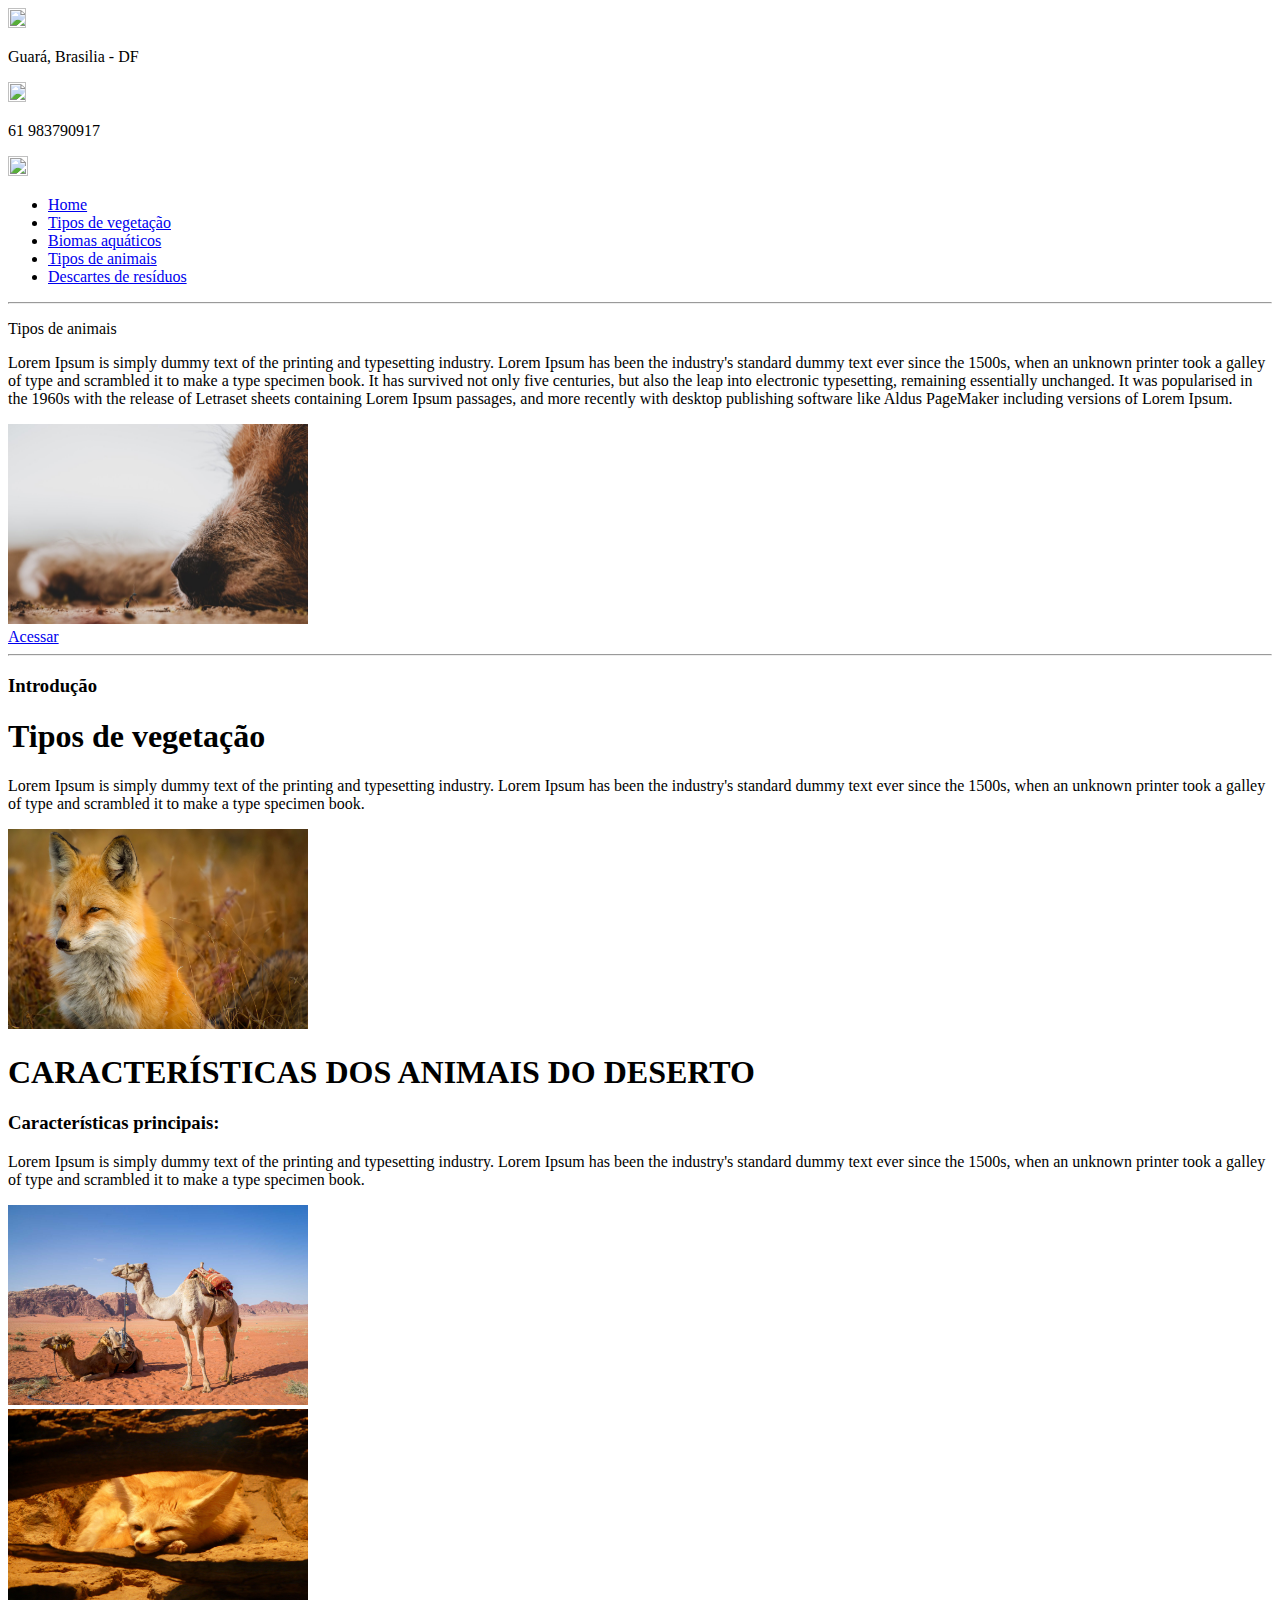
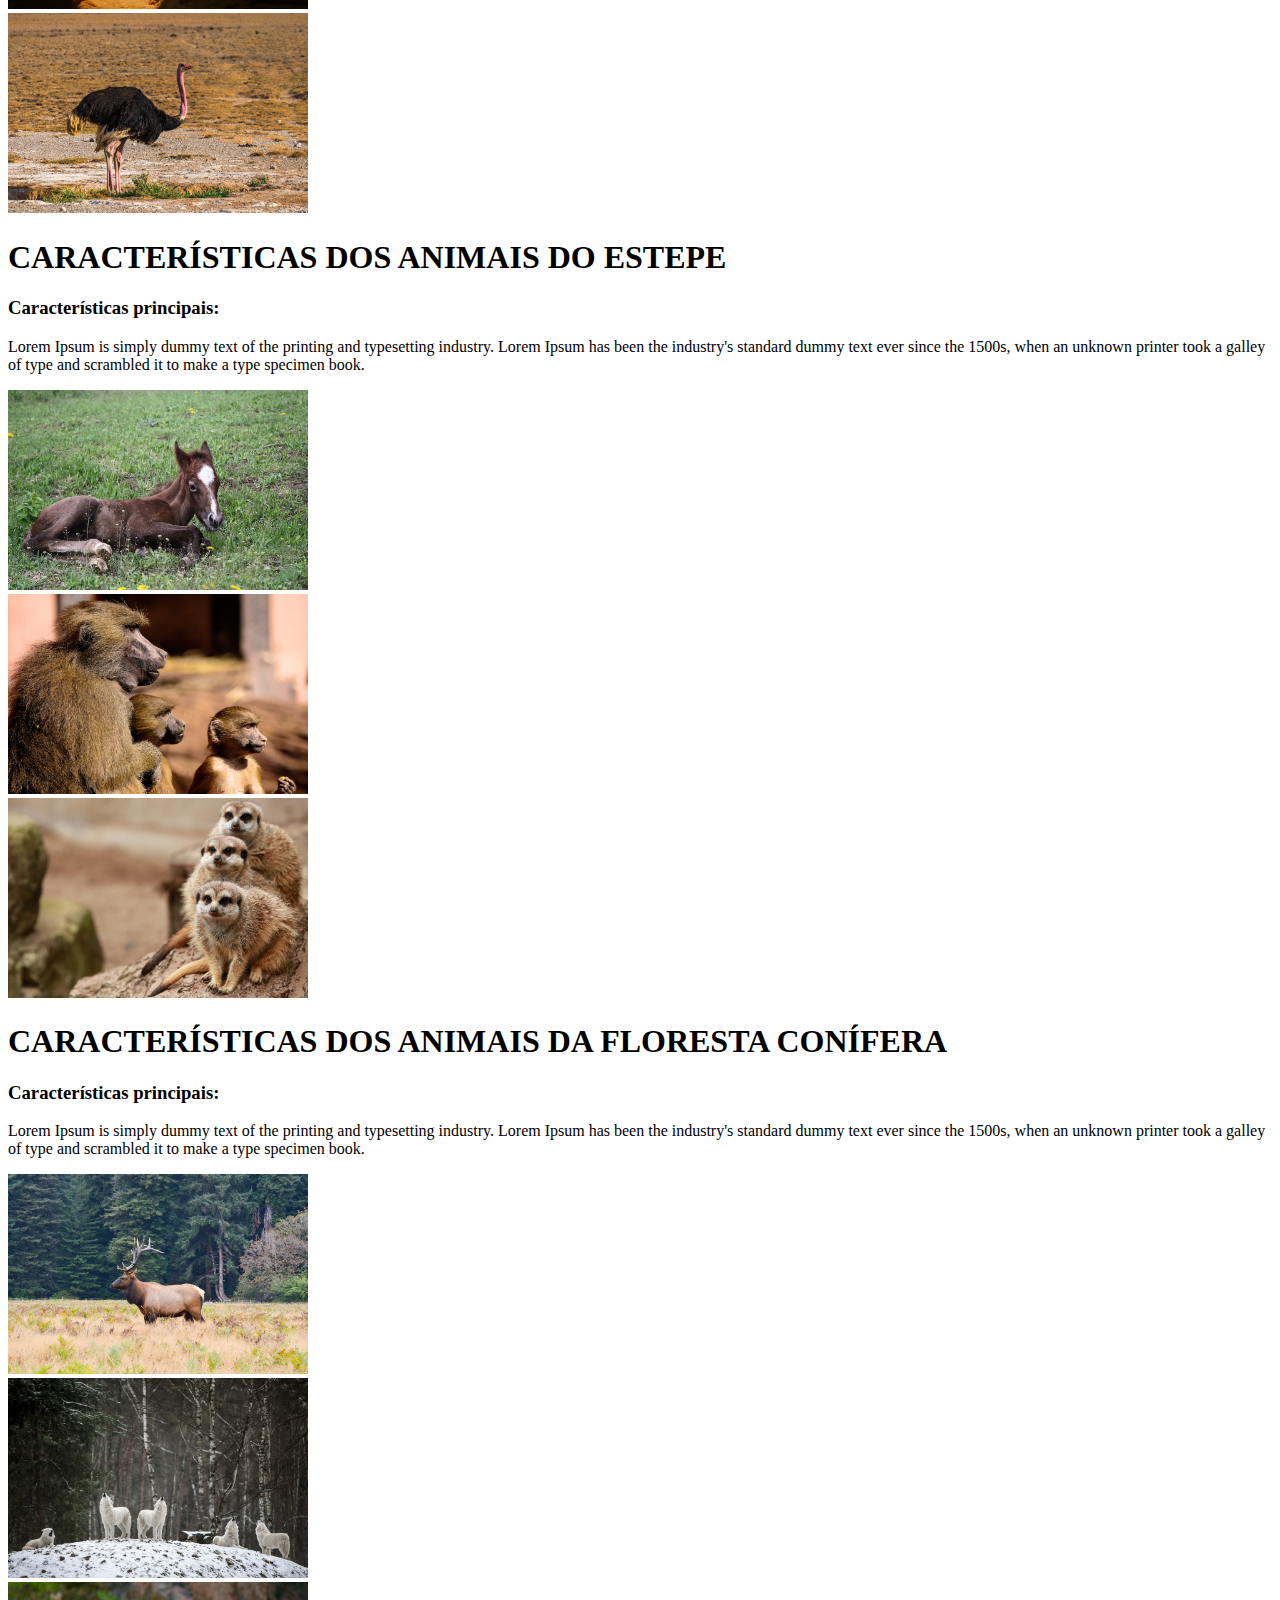
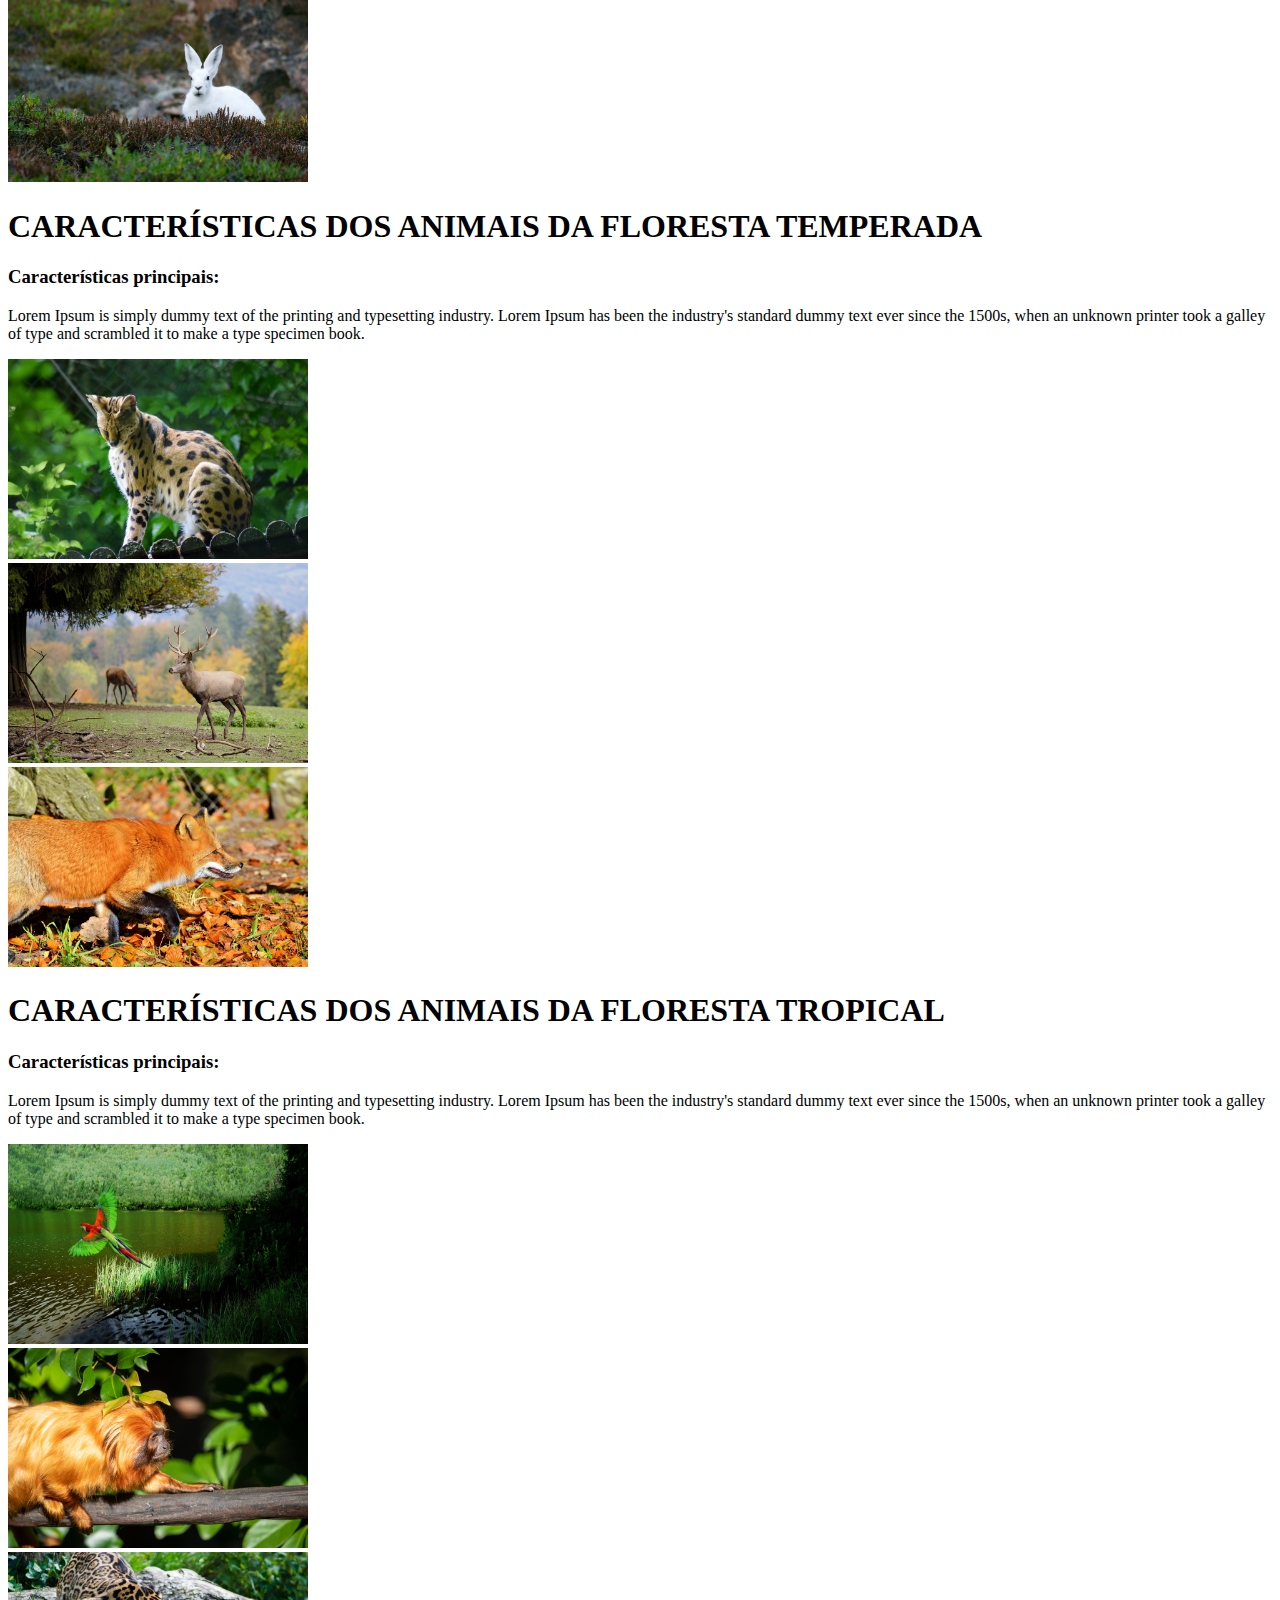
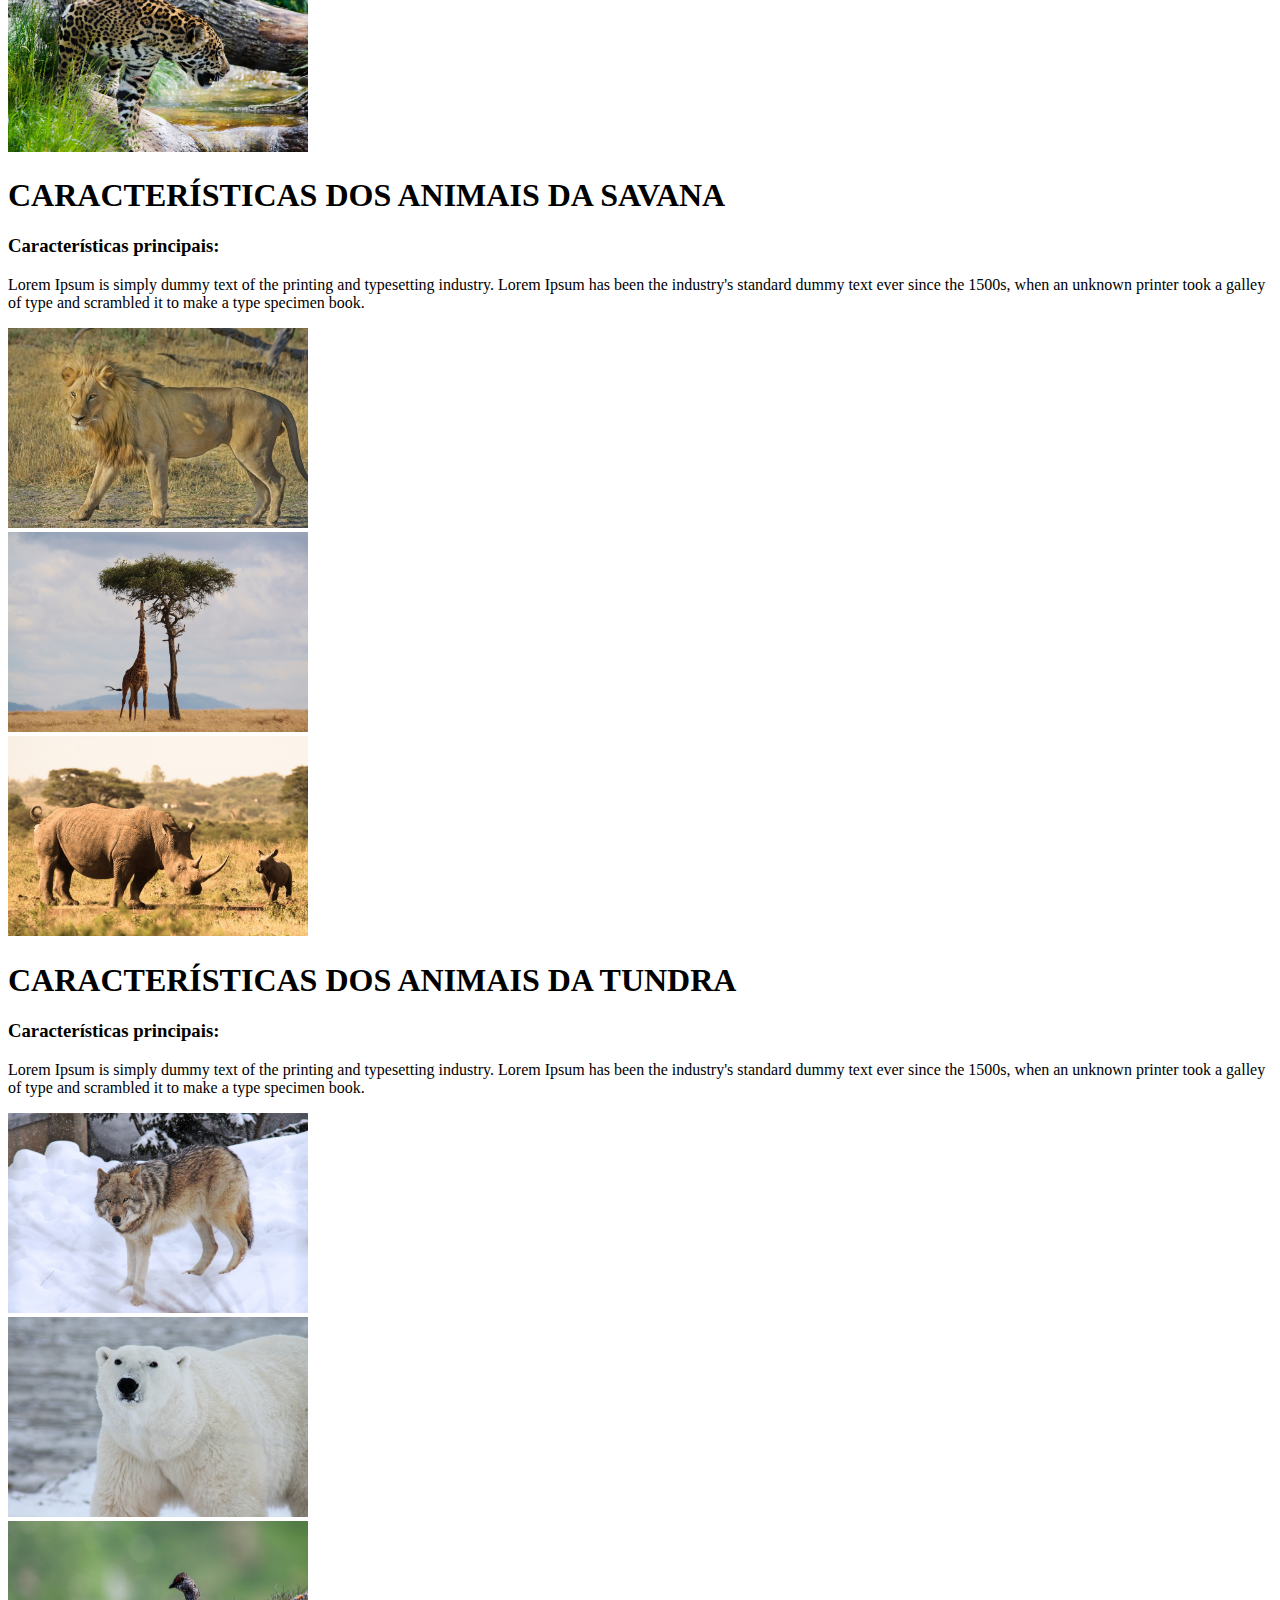
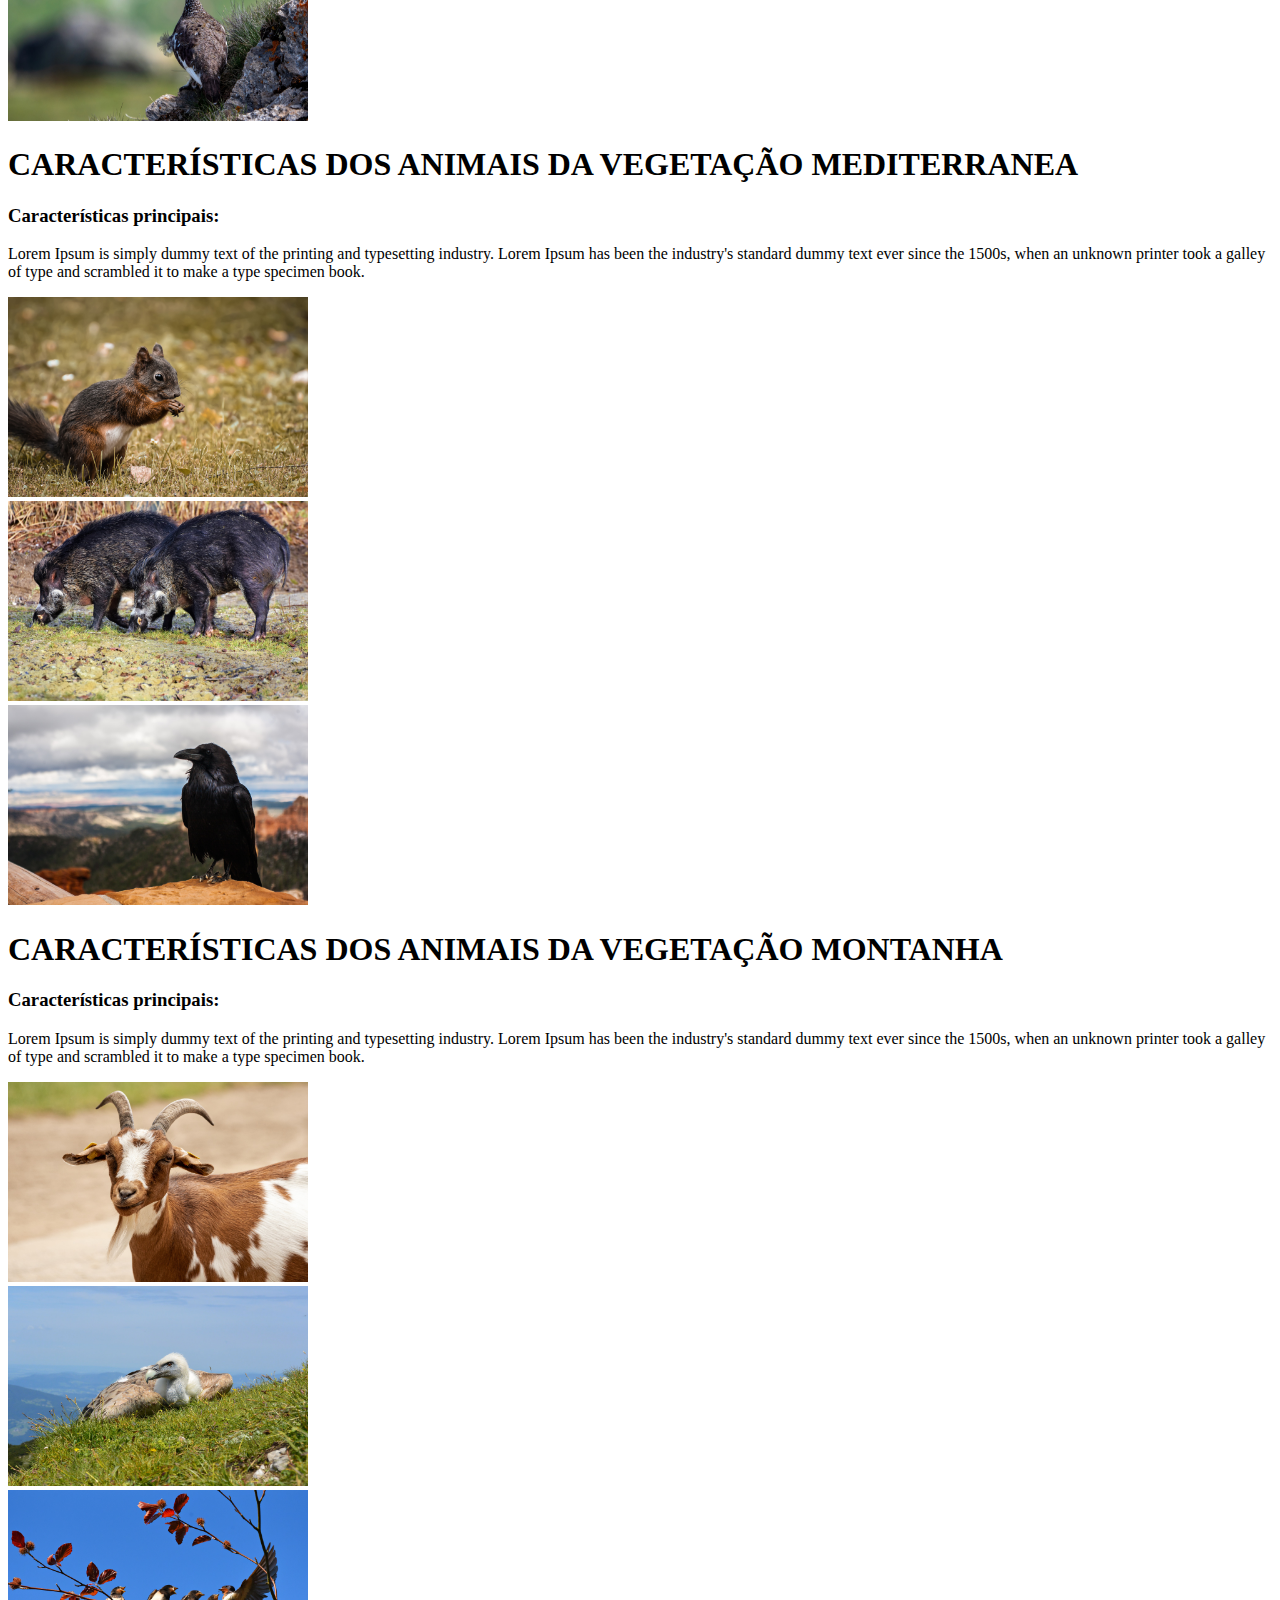
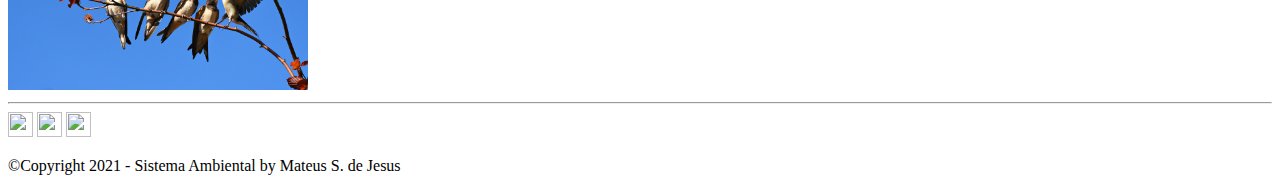
==== animais.html @ 208b9d00 "Primeiro commit" ====
<!DOCTYPE html>
<html lang = "pt-br">
<head>
	<title>Sistema Ambiental</title>
	<meta charset="utf-8">
	<meta name="description" content="Sistema ambiental - Site informativo">
	<meta name="keywords" content="Texto, meio ambiente, animais, biomas">
	<meta name="Robots" content="Index, follow">
	<meta charset="utf-8">
    <meta name="viewport" content="width=device-width, initial-scale=1">

    <link rel="stylesheet" type="text/css" href="animais.css">
    
    <link href="https://cdn.jsdelivr.net/npm/bootstrap@5.0.0-beta3/dist/css/bootstrap.min.css" rel="stylesheet" integrity="sha384-eOJMYsd53ii+scO/bJGFsiCZc+5NDVN2yr8+0RDqr0Ql0h+rP48ckxlpbzKgwra6" crossorigin="anonymous">
	
</head>
<body>
	<header>
		
		<!--- Cabeçalho --->
		<section>
			<div>
				<img src="icons/map-marker-alt-solid.svg" width="18" height="20"></img>
				<p>Guará, Brasilia - DF</p>
			</div>
			<div>
				<img src="icons/whatsapp-brands.svg" width="18" height="20"></img>
				<p>61 983790917	
			</div>
			<div>
				<img src="icons/bars-solid.svg" width="20" height="20"></img>
				<nav>
					<ul>
						<li><a href="index.html">Home</a></li>
						<li><a href="vegetacao.html">Tipos de vegetação</a></li>
						<li><a href="biomas.html">Biomas aquáticos</a></li>
						<li><a href="animais.html">Tipos de animais</a></li>
						<li><a href="residuos.html">Descartes de resíduos</a></li>
					</ul>
				</nav>
			</div>
		</section>
		<hr>
		
		<!--- Hero ---> 
		<section>
			<p>Tipos de animais</p>
			<div>
				<p>Lorem Ipsum is simply dummy text of the printing and typesetting industry. Lorem Ipsum has been the industry's standard dummy text ever since the 1500s, when an unknown printer took a galley of type and scrambled it to make a type specimen book. It has survived not only five centuries, but also the leap into electronic typesetting, remaining essentially unchanged. It was popularised in the 1960s with the release of Letraset sheets containing Lorem Ipsum passages, and more recently with desktop publishing software like Aldus PageMaker including versions of Lorem Ipsum.</p>
			</div>
			<div>
				<img src="Imagens/animal/imagem1.jpg" alt="hero" width="300" height="200">
			</div>
			<div>
				<a href="animais.html">Acessar</a>
			</div>	
		</section>
	</header>
	<hr>
	<!--- Conteúdo Principal --->
	<main>
				<!--- Introdução --->
		<section>
			<div>
				<h3>Introdução</h3>
				<h1>Tipos de vegetação</h1>
				<p>Lorem Ipsum is simply dummy text of the printing and typesetting industry. Lorem Ipsum has been the industry's standard dummy text ever since the 1500s, when an unknown printer took a galley of type and scrambled it to make a type specimen book.</p>
			</div>
			<div>
				<img src="Imagens/animal/imagem2.jpg" alt="introdução" width="300" height="200">
			</div>
		</section>
		
		<!--- CARACTERÍSTICAS DOS ANIMAIS DO DESERTO --->
		<section>
			<h1>CARACTERÍSTICAS DOS ANIMAIS DO DESERTO</h1>
			<div>
				<h3>Características principais: </h3>
				<p>Lorem Ipsum is simply dummy text of the printing and typesetting industry. Lorem Ipsum has been the industry's standard dummy text ever since the 1500s, when an unknown printer took a galley of type and scrambled it to make a type specimen book.</p>
			</div>
			<div>
				<img src="Imagens/animal/deserto/imagem1.jpg" alt="imagem1" width="300" height="200">
			</div>
			<div>
				<img src="Imagens/animal/deserto/imagem2.jpg" alt="imagem2" width="300" height="200">
			</div>
			<div>
				<img src="Imagens/animal/deserto/imagem3.jpg" alt="imagem3" width="300" height="200">
			</div>
		</section>

		<!--- CARACTERÍSTICAS DOS ANIMAIS DO ESTEPE --->
		<section>
			<h1>CARACTERÍSTICAS DOS ANIMAIS DO ESTEPE</h1>
			<div>
				<h3>Características principais: </h3>
				<p>Lorem Ipsum is simply dummy text of the printing and typesetting industry. Lorem Ipsum has been the industry's standard dummy text ever since the 1500s, when an unknown printer took a galley of type and scrambled it to make a type specimen book.</p>
			</div>
			<div>
				<img src="Imagens/animal/estepe/imagem1.jpg" alt="imagem1" width="300" height="200">
			</div>
			<div>
				<img src="Imagens/animal/estepe/imagem2.jpg" alt="imagem2" width="300" height="200">
			</div>
			<div>
				<img src="Imagens/animal/estepe/imagem3.jpg" alt="imagem3" width="300" height="200">
			</div>
		</section>
		
		<!--- CARACTERÍSTICAS DOS ANIMAIS DA FLORESTA CONÍFERA --->
		<section>
			<h1>CARACTERÍSTICAS DOS ANIMAIS DA FLORESTA CONÍFERA</h1>
			<div>
				<h3>Características principais: </h3>
				<p>Lorem Ipsum is simply dummy text of the printing and typesetting industry. Lorem Ipsum has been the industry's standard dummy text ever since the 1500s, when an unknown printer took a galley of type and scrambled it to make a type specimen book.</p>
			</div>
			<div>
				<img src="Imagens/animal/conifera/imagem1.jpg" alt="imagem1" width="300" height="200">
			</div>
			<div>
				<img src="Imagens/animal/conifera/imagem2.jpg" alt="imagem2" width="300" height="200">
			</div>
			<div>
				<img src="Imagens/animal/conifera/imagem3.jpg" alt="imagem3" width="300" height="200">
			</div>
		</section>
		
		<!--- CARACTERÍSTICAS DOS ANIMAIS DA FLORESTA TEMPERADA --->
		<section>
			<h1>CARACTERÍSTICAS DOS ANIMAIS DA FLORESTA TEMPERADA</h1>
			<div>
				<h3>Características principais: </h3>
				<p>Lorem Ipsum is simply dummy text of the printing and typesetting industry. Lorem Ipsum has been the industry's standard dummy text ever since the 1500s, when an unknown printer took a galley of type and scrambled it to make a type specimen book.</p>
			</div>
			<div>
				<img src="Imagens/animal/temperada/imagem1.jpg" alt="imagem1" width="300" height="200">
			</div>
			<div>
				<img src="Imagens/animal/temperada/imagem2.jpg" alt="imagem2" width="300" height="200">
			</div>
			<div>
				<img src="Imagens/animal/temperada/imagem3.jpg" alt="imagem3" width="300" height="200">
			</div>
		</section>
		
		<!--- CARACTERÍSTICAS DOS ANIMAIS DA FLORESTA TROPICAL --->
		<section>
			<h1>CARACTERÍSTICAS DOS ANIMAIS DA FLORESTA TROPICAL</h1>
			<div>
				<h3>Características principais: </h3>
				<p>Lorem Ipsum is simply dummy text of the printing and typesetting industry. Lorem Ipsum has been the industry's standard dummy text ever since the 1500s, when an unknown printer took a galley of type and scrambled it to make a type specimen book.</p>
			</div>
			<div>
				<img src="Imagens/animal/tropical/imagem1.jpg" alt="imagem1" width="300" height="200">
			</div>
			<div>
				<img src="Imagens/animal/tropical/imagem2.jpg" alt="imagem2" width="300" height="200">
			</div>
			<div>
				<img src="Imagens/animal/tropical/imagem3.jpg" alt="imagem3" width="300" height="200">
			</div>
		</section>
		
		<!--- CARACTERÍSTICAS DOS ANIMAIS DA SAVANA --->
		<section>
			<h1>CARACTERÍSTICAS DOS ANIMAIS DA SAVANA</h1>
			<div>
				<h3>Características principais: </h3>
				<p>Lorem Ipsum is simply dummy text of the printing and typesetting industry. Lorem Ipsum has been the industry's standard dummy text ever since the 1500s, when an unknown printer took a galley of type and scrambled it to make a type specimen book.</p>
			</div>
			<div>
				<img src="Imagens/animal/savana/imagem1.jpg" alt="imagem1" width="300" height="200">
			</div>
			<div>
				<img src="Imagens/animal/savana/imagem2.jpg" alt="imagem2" width="300" height="200">
			</div>
			<div>
				<img src="Imagens/animal/savana/imagem3.jpg" alt="imagem3" width="300" height="200">
			</div>
		</section>
		
		<!--- CARACTERÍSTICAS DOS ANIMAIS DA TUNDRA --->
		<section>
			<h1>CARACTERÍSTICAS DOS ANIMAIS DA TUNDRA</h1>
			<div>
				<h3>Características principais: </h3>
				<p>Lorem Ipsum is simply dummy text of the printing and typesetting industry. Lorem Ipsum has been the industry's standard dummy text ever since the 1500s, when an unknown printer took a galley of type and scrambled it to make a type specimen book.</p>
			</div>
			<div>
				<img src="Imagens/animal/tundra/imagem1.jpg" alt="imagem1" width="300" height="200">
			</div>
			<div>
				<img src="Imagens/animal/tundra/imagem2.jpg" alt="imagem2" width="300" height="200">
			</div>
			<div>
				<img src="Imagens/animal/tundra/imagem3.jpg" alt="imagem3" width="300" height="200">
			</div>
		</section>
		
		<!--- CARACTERÍSTICAS DOS ANIMAIS DA VEGETAÇÃO MEDITERRANEA --->
		<section>
			<h1>CARACTERÍSTICAS DOS ANIMAIS DA VEGETAÇÃO MEDITERRANEA</h1>
			<div>
				<h3>Características principais: </h3>
				<p>Lorem Ipsum is simply dummy text of the printing and typesetting industry. Lorem Ipsum has been the industry's standard dummy text ever since the 1500s, when an unknown printer took a galley of type and scrambled it to make a type specimen book.</p>
			</div>
			<div>
				<img src="Imagens/animal/mediterranea/imagem1.jpg" alt="imagem1" width="300" height="200">
			</div>
			<div>
				<img src="Imagens/animal/mediterranea/imagem2.jpg" alt="imagem2" width="300" height="200">
			</div>
			<div>
				<img src="Imagens/animal/mediterranea/imagem3.jpg" alt="imagem3" width="300" height="200">
			</div>
		</section>
		
		<!--- CARACTERÍSTICAS DOS ANIMAIS DA VEGETAÇÃO MONTANHA --->
		<section>
			<h1>CARACTERÍSTICAS DOS ANIMAIS DA VEGETAÇÃO MONTANHA</h1>
			<div>
				<h3>Características principais: </h3>
				<p>Lorem Ipsum is simply dummy text of the printing and typesetting industry. Lorem Ipsum has been the industry's standard dummy text ever since the 1500s, when an unknown printer took a galley of type and scrambled it to make a type specimen book.</p>
			</div>
			<div>
				<img src="Imagens/animal/montanha/imagem1.jpg" alt="imagem1" width="300" height="200">
			</div>
			<div>
				<img src="Imagens/animal/montanha/imagem2.jpg" alt="imagem2" width="300" height="200">
			</div>
			<div>
				<img src="Imagens/animal/montanha/imagem3.jpg" alt="imagem3" width="300" height="200">
			</div>
		</section>
	</main>
	<hr>
	<footer>
		<!--- Icones --->
		<section>
			<img src="icons/instagram-brands.svg" width="25" height="25"></img>
			<img src="icons/youtube-brands.svg" width="25" height="25"></img>
			<img src="icons/linkedin-brands.svg" width="25" height="25"></img>
		</section>
		<section>
			<p>©Copyright 2021 - Sistema Ambiental by Mateus S. de Jesus</p>	
		</section>	
	</footer>
	<script src="https://cdn.jsdelivr.net/npm/bootstrap@5.0.0-beta3/dist/js/bootstrap.bundle.min.js" integrity="sha384-JEW9xMcG8R+pH31jmWH6WWP0WintQrMb4s7ZOdauHnUtxwoG2vI5DkLtS3qm9Ekf" crossorigin="anonymous"></script>
</body>
</html>
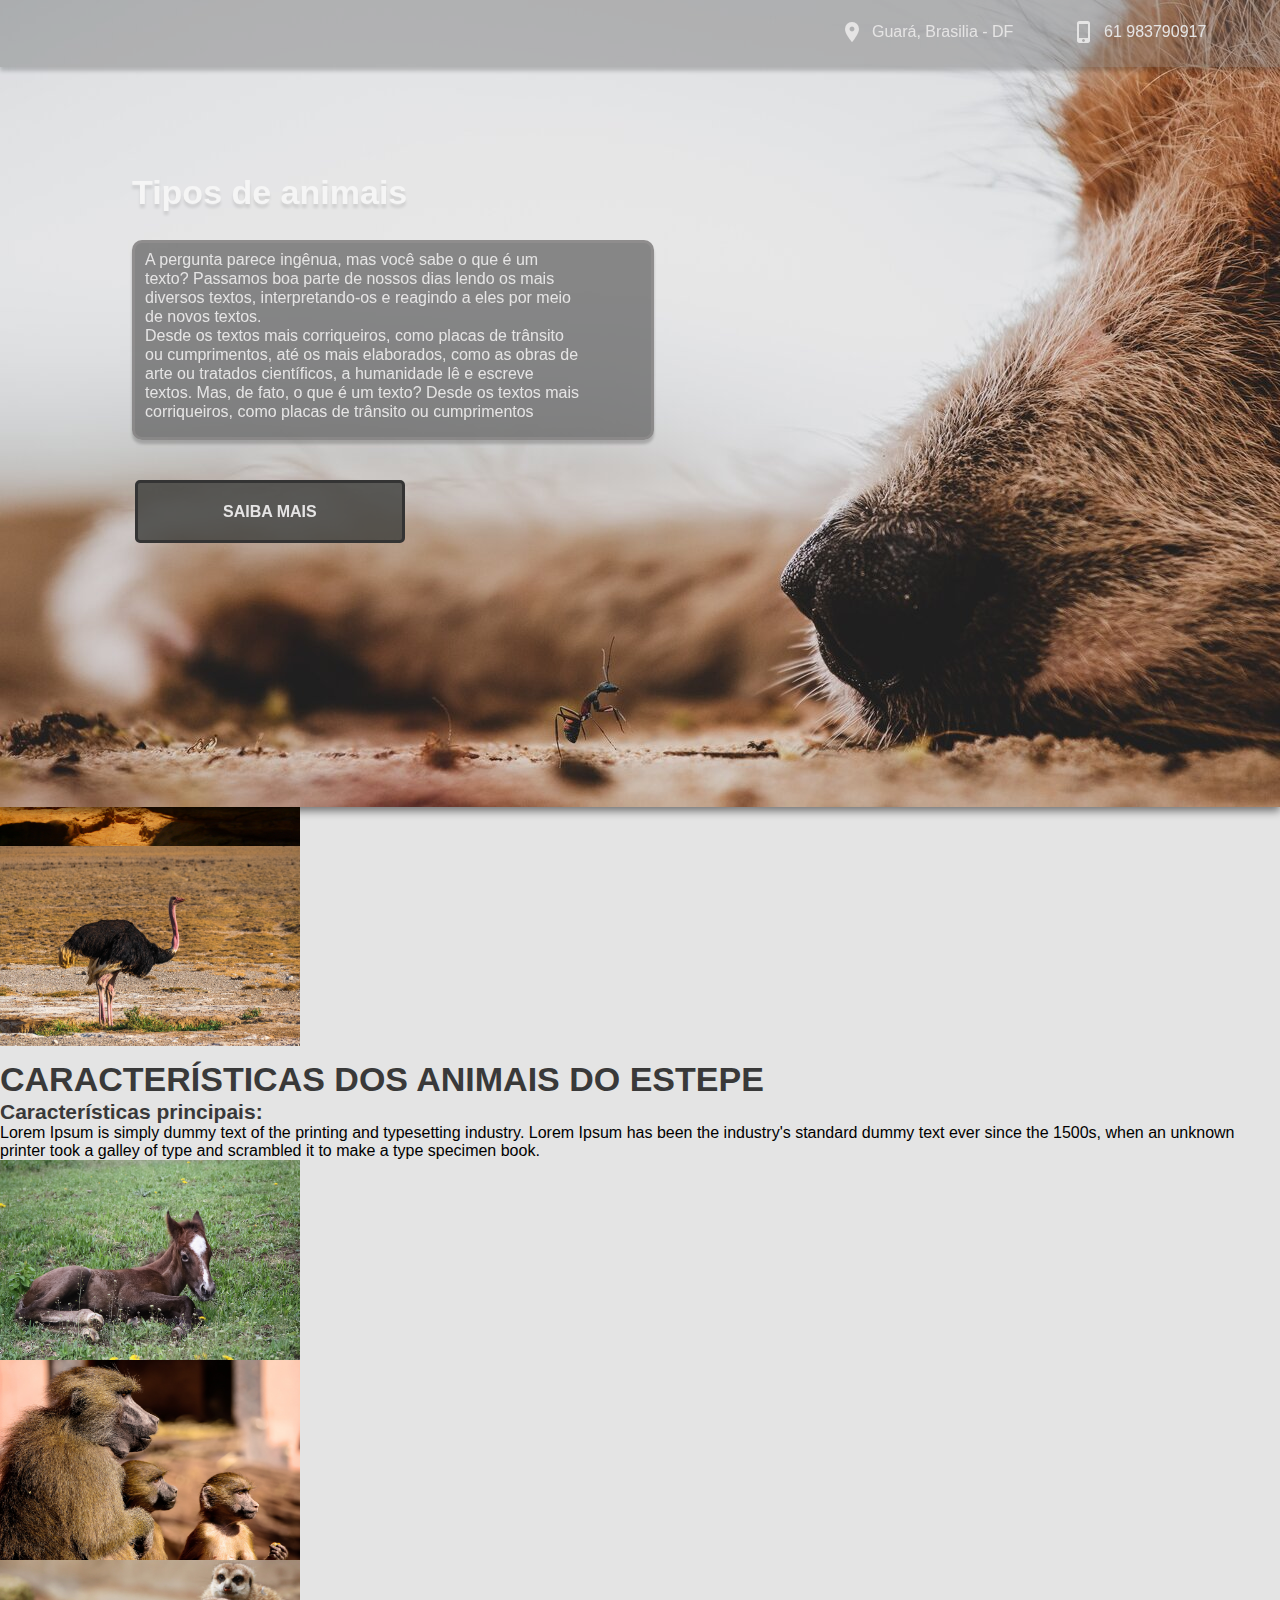
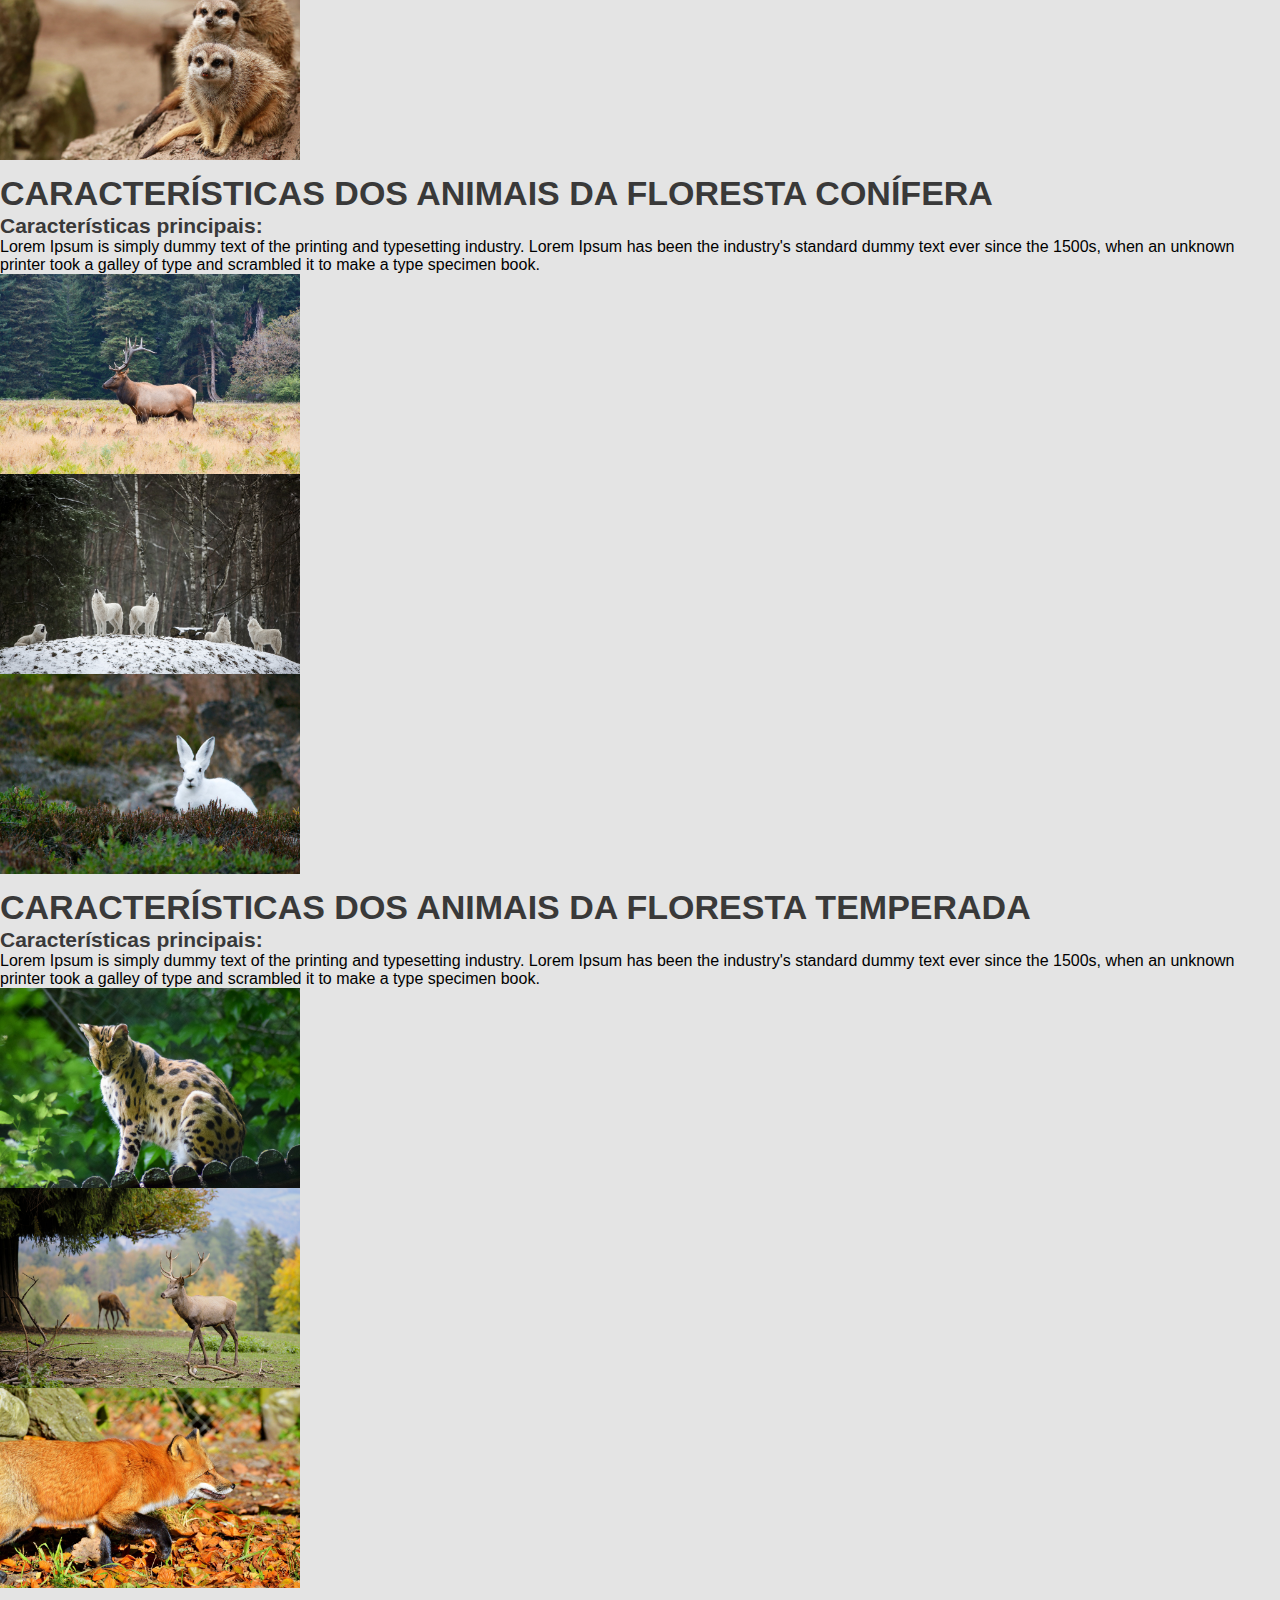
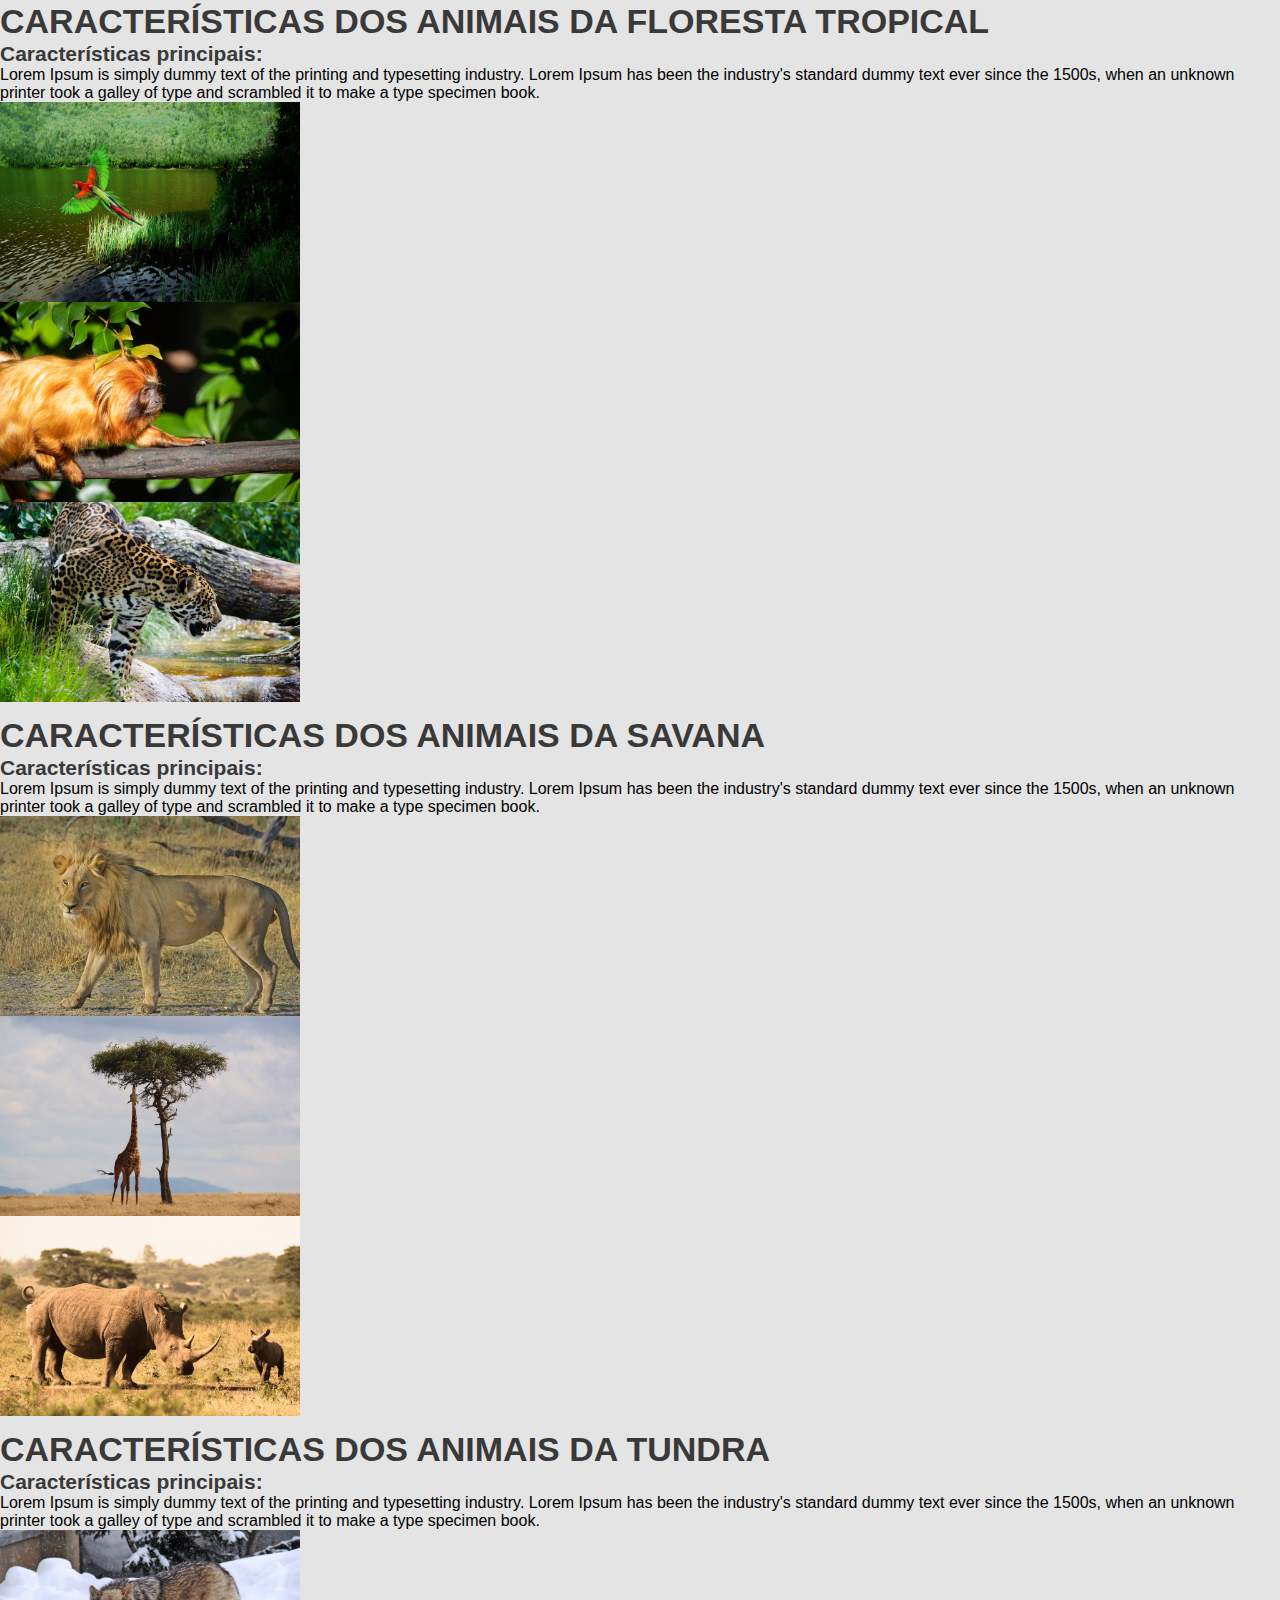
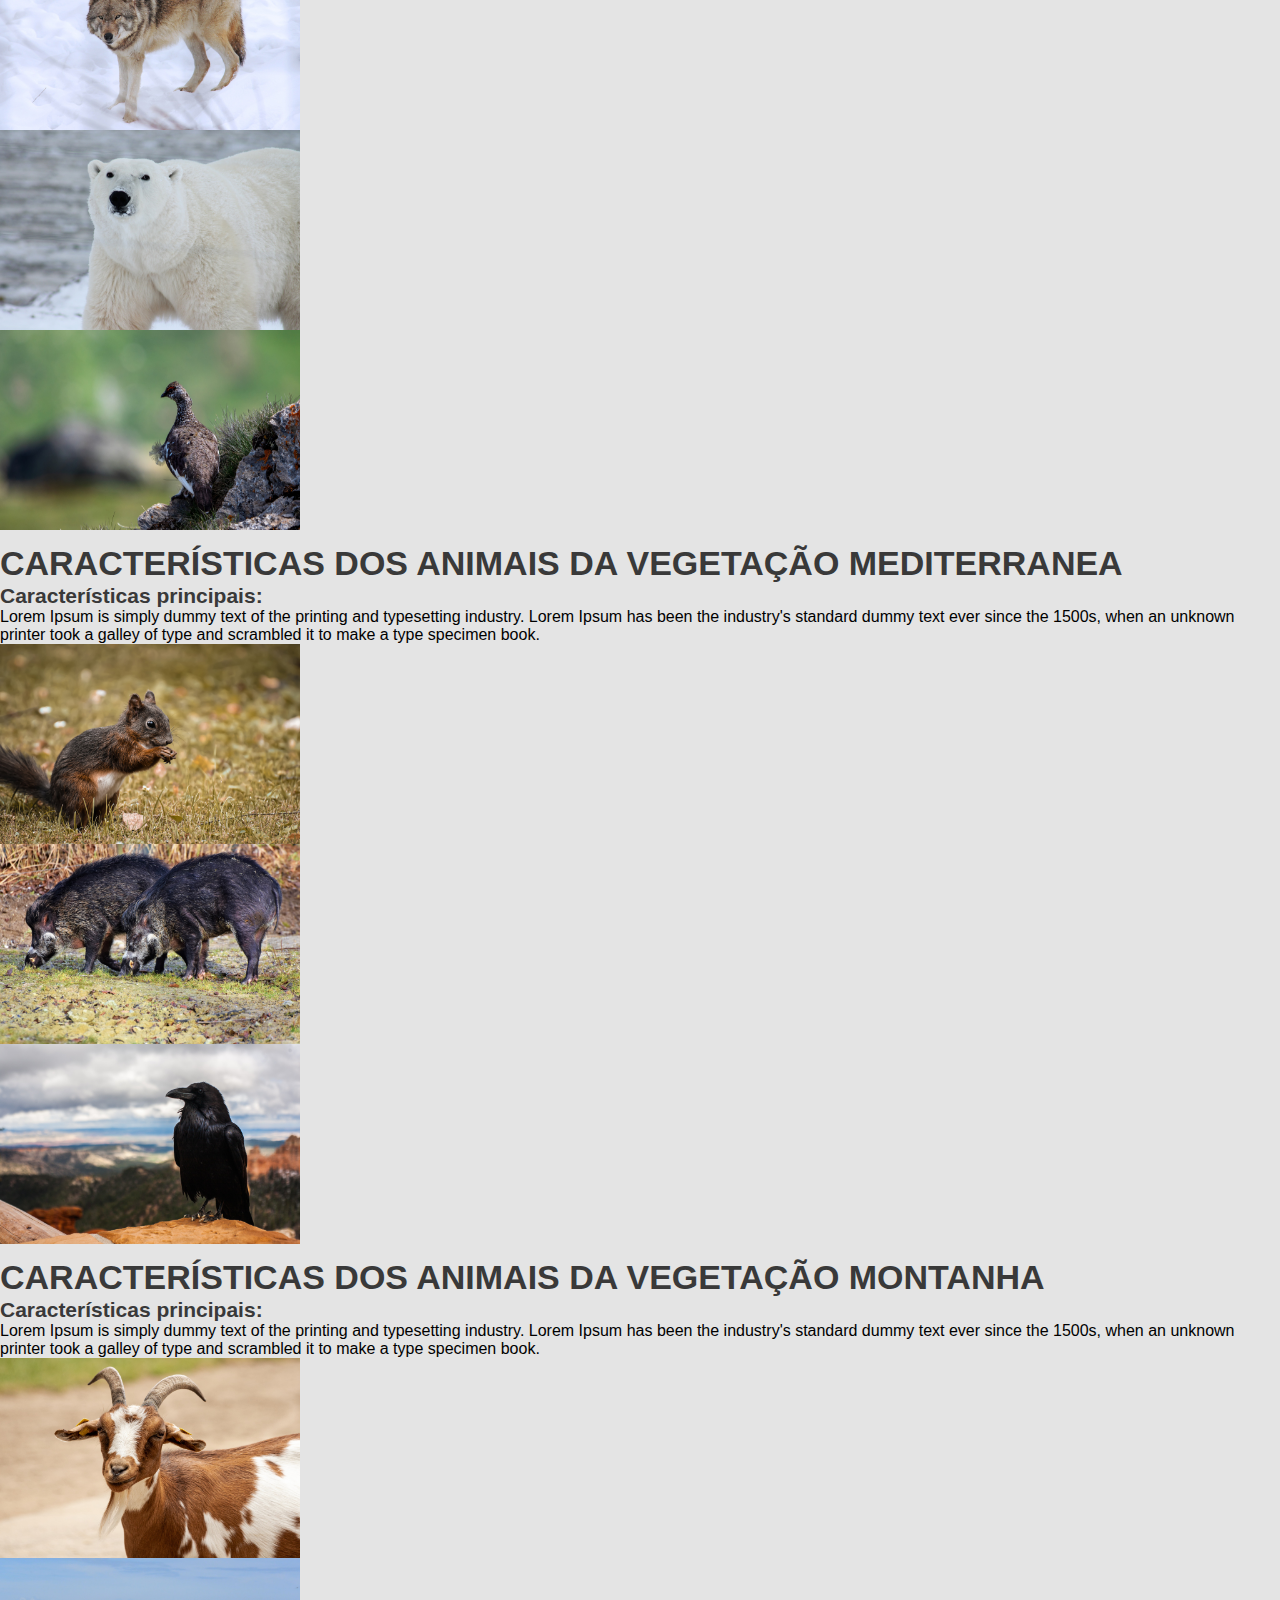
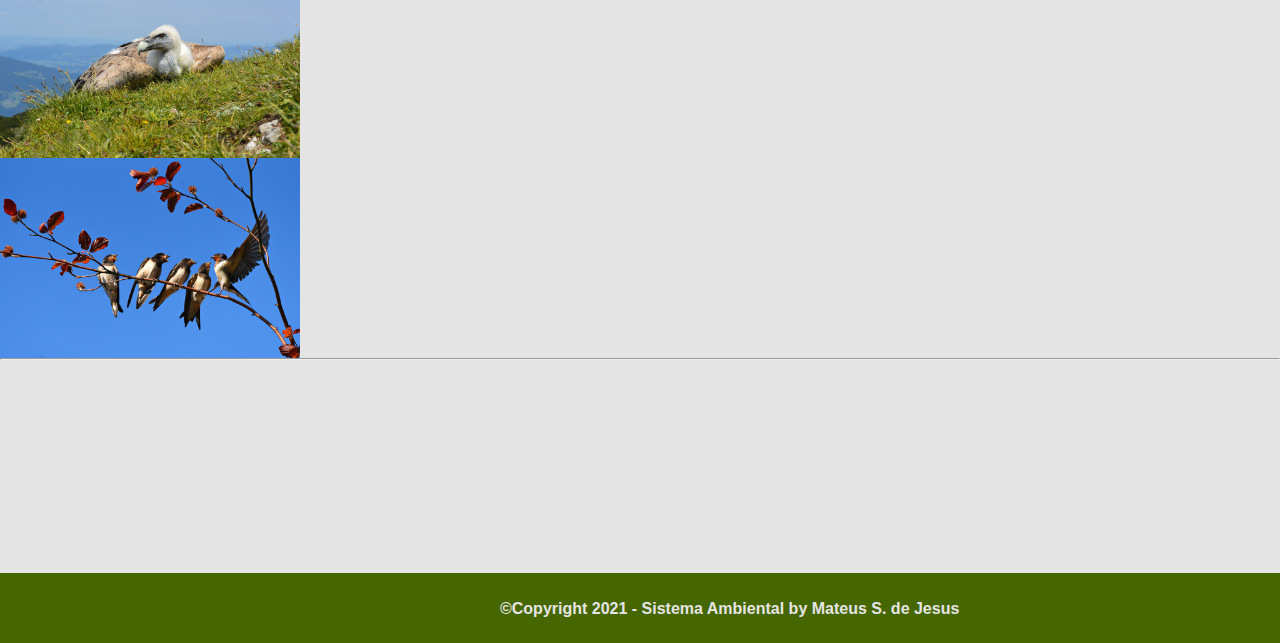
==== commit 277dd21c: "quinto commit" ====
--- a/animais.html
+++ b/animais.html
@@ -1,4 +1,4 @@
-<!DOCTYPE html>
+<<!DOCTYPE html>
 <html lang = "pt-br">
 <head>
 	<title>Sistema Ambiental</title>
@@ -7,56 +7,50 @@
 	<meta name="keywords" content="Texto, meio ambiente, animais, biomas">
 	<meta name="Robots" content="Index, follow">
 	<meta charset="utf-8">
-    <meta name="viewport" content="width=device-width, initial-scale=1">
+	<meta name="viewport" content="width=device-width, initial-scale=1.0"/>
 
-    <link rel="stylesheet" type="text/css" href="animais.css">
-    
-    <link href="https://cdn.jsdelivr.net/npm/bootstrap@5.0.0-beta3/dist/css/bootstrap.min.css" rel="stylesheet" integrity="sha384-eOJMYsd53ii+scO/bJGFsiCZc+5NDVN2yr8+0RDqr0Ql0h+rP48ckxlpbzKgwra6" crossorigin="anonymous">
-	
+	<link href="https://fonts.googleapis.com/icon?family=Material+Icons" rel="stylesheet">
+	<link type="text/css" rel="stylesheet" href="css/animal.css"/>
 </head>
 <body>
-	<header>
-		
+	<header id="header" class="header">
 		<!--- Cabeçalho --->
-		<section>
-			<div>
-				<img src="icons/map-marker-alt-solid.svg" width="18" height="20"></img>
-				<p>Guará, Brasilia - DF</p>
-			</div>
-			<div>
-				<img src="icons/whatsapp-brands.svg" width="18" height="20"></img>
-				<p>61 983790917	
-			</div>
-			<div>
-				<img src="icons/bars-solid.svg" width="20" height="20"></img>
-				<nav>
-					<ul>
-						<li><a href="index.html">Home</a></li>
-						<li><a href="vegetacao.html">Tipos de vegetação</a></li>
-						<li><a href="biomas.html">Biomas aquáticos</a></li>
-						<li><a href="animais.html">Tipos de animais</a></li>
-						<li><a href="residuos.html">Descartes de resíduos</a></li>
-					</ul>
-				</nav>
-			</div>
-		</section>
-		<hr>
+		<section id="cabecalho" class="cabecalho">
+		      <div>
+		          <i class="material-icons locationIcon">location_on</i>
+		          <p class="endereco">Guará, Brasilia - DF</p>
+		      </div>
+		      <div>
+		          <i class="material-icons phoneIcon">phone_iphone</i>
+		          <p class="numero">61 983790917  
+		      </div>
+		      <div class="dropdown">
+		          <i class="material-icons menuIcon">menu</i>
+		          <div class="dropdown-content">
+		              <a href="index.html">Home</a>
+		              <a href="vegetacao.html">Tipos de vegetação</a>
+		              <a href="biomas.html">Biomas aquáticos</a>
+		              <a href="animais.html">Tipos de animais</a>
+		              <a href="residuos.html">Descartes de resíduos</a>
+		          </div> 
+		      </div>
+		</section>
 		
 		<!--- Hero ---> 
-		<section>
-			<p>Tipos de animais</p>
-			<div>
-				<p>Lorem Ipsum is simply dummy text of the printing and typesetting industry. Lorem Ipsum has been the industry's standard dummy text ever since the 1500s, when an unknown printer took a galley of type and scrambled it to make a type specimen book. It has survived not only five centuries, but also the leap into electronic typesetting, remaining essentially unchanged. It was popularised in the 1960s with the release of Letraset sheets containing Lorem Ipsum passages, and more recently with desktop publishing software like Aldus PageMaker including versions of Lorem Ipsum.</p>
-			</div>
-			<div>
-				<img src="Imagens/animal/imagem1.jpg" alt="hero" width="300" height="200">
-			</div>
-			<div>
-				<a href="animais.html">Acessar</a>
+		<section id="hero" class="hero">
+			<p class="titulo">Tipos de animais</p>
+			<div class="caixa-texto">
+				<p class="text-hero">
+					A pergunta parece ingênua, mas você sabe o que é um texto? Passamos boa parte de nossos dias lendo os mais diversos textos, interpretando-os e reagindo a eles por meio de novos textos. <br>
+                    Desde os textos mais corriqueiros, como placas de trânsito ou cumprimentos, até os mais elaborados, como as obras de arte ou tratados científicos, a humanidade lê e escreve textos. Mas, de fato, o que é um texto? Desde os textos mais corriqueiros, como placas de trânsito ou cumprimentos
+                </p>
+			</div>
+			<div class="pos-button-hero">
+				<a class="button-hero text-button" href="vegetacao.html">SAIBA MAIS</a>
 			</div>	
 		</section>
 	</header>
-	<hr>
+
 	<!--- Conteúdo Principal --->
 	<main>
 				<!--- Introdução --->
@@ -234,17 +228,10 @@
 		</section>
 	</main>
 	<hr>
-	<footer>
-		<!--- Icones --->
-		<section>
-			<img src="icons/instagram-brands.svg" width="25" height="25"></img>
-			<img src="icons/youtube-brands.svg" width="25" height="25"></img>
-			<img src="icons/linkedin-brands.svg" width="25" height="25"></img>
-		</section>
-		<section>
-			<p>©Copyright 2021 - Sistema Ambiental by Mateus S. de Jesus</p>	
+	<footer id="footer" class="footer">
+		<section>
+			<p class="text-footer">©Copyright 2021 - Sistema Ambiental by Mateus S. de Jesus</p>	
 		</section>	
 	</footer>
-	<script src="https://cdn.jsdelivr.net/npm/bootstrap@5.0.0-beta3/dist/js/bootstrap.bundle.min.js" integrity="sha384-JEW9xMcG8R+pH31jmWH6WWP0WintQrMb4s7ZOdauHnUtxwoG2vI5DkLtS3qm9Ekf" crossorigin="anonymous"></script>
 </body>
 </html>--- a/css/animal.css
+++ b/css/animal.css
@@ -0,0 +1,278 @@
+*
+{
+	box-sizing: border-box;
+	margin: 0px;
+	padding: 0px;
+	font-family: arial;
+	font-style: normal;
+}
+
+body 
+{
+	font-family: arial;
+	font-style: normal;
+	background: #E4E4E4;
+}
+
+.header
+{
+	position: absolute;
+	width: 100%;
+	height: 807px;
+	left: 0px;
+	top: 0px;
+	background-image: url(../Imagens/animal/imagem1.jpg);
+	background-repeat: no-repeat;
+	filter: drop-shadow(0px 4px 4px rgba(0, 0, 0, 0.5));
+}
+
+.cabecalho
+{
+	position: absolute;
+	width: 100%;
+	height: 67.17px;
+	left: 0px;
+	top: 0px;
+	background: rgba(105, 105, 105, 0.4);
+	box-shadow: 0px 4px 4px rgba(0, 0, 0, 0.2);
+}
+
+.locationIcon
+{
+	position: absolute;
+	color: #E5E4E4;
+	left: 839.5px;
+	top: 19.87px;
+}
+
+.phoneIcon
+{
+	position: absolute;
+	color: #E5E4E4;
+	left: 1072px;
+	top: 19.87px;
+}
+
+.menuIcon
+{
+	position: absolute;
+	color: #E5E4E4;
+	left: 1280px;
+	top: 19px;
+	cursor: pointer;
+}
+
+.dropdown
+{
+	position: relative;
+	display: inline-block;
+}
+
+.dropdown-content
+{
+	display: none;
+	position: absolute;
+	width: 189px;
+	height: 250px;
+	left: 1115px;
+	top: 32px;
+	background: rgba(35, 35, 35, 0.7);
+	border: 3px solid #000000;
+	box-sizing: border-box;
+	box-shadow: 0px 4px 15px rgba(0, 0, 0, 0.5);
+	border-radius: 3px;
+}
+
+.dropdown-content a
+{
+	align-items: center;
+	color: #E7E7E7;
+	padding: 12px 16px;
+	font-size: 14px;
+	text-decoration: none;
+	display: block;
+}
+
+.dropdown-content a:hover
+{
+	background: rgba(92, 92, 92, 0.3);
+}
+
+.dropdown:hover .dropdown-content
+{
+	display: block;
+}
+
+.dropdown:hover .menuIcon {
+	background: rgba(92, 92, 92, 0.3);
+	border-radius: 3px;
+}
+
+p.endereco
+{
+	position: absolute;
+	left: 872px;
+	top: 23px;
+	color: #E5E4E4;
+}
+
+p.numero
+{
+	position: absolute;
+	color: #E5E4E4;
+	left: 1104px;
+	top: 23px;
+}
+
+.hero
+{
+	float: left;
+}
+
+p.titulo
+{
+	position: absolute;
+	font-style: normal;
+	font-weight: 900;
+	font-size: 34px;
+	line-height: 40px;
+	left: 132px;
+	top: 172.43px;
+	color: 	#F5F5F5;
+	text-shadow: 0px 4px 3px rgba(0, 0, 0, 0.1);
+}
+
+.caixa-texto
+{
+	position: absolute;
+	width: 522px;
+	height: 200px;
+	left: 132px;
+	top: 240px;
+	background: rgba(92, 92, 92, 0.7);
+	border: 3px solid rgba(164, 160, 160, 0.3);
+	box-sizing: border-box;
+	box-shadow: 0px 4px 3px rgba(0, 0, 0, 0.2);
+	border-radius: 10px;
+}
+
+p.text-hero
+{
+	position: absolute;
+	width: 436px;
+	height: 164px;
+	left: 10px;
+	top: 10px;
+	font-style: normal;
+	font-weight: 300;
+	font-size: 16px;
+	line-height: 19px;
+	display: flex;
+	align-items: center;
+	color: #E5E4E4;
+}
+
+.pos-button-hero
+{
+	position: absolute;
+	left: 135px;
+	top: 480px;
+}
+
+.button-hero
+{
+	
+	position: absolute;
+	width: 270px;
+	height: 63px;
+	padding-left: 85px;
+	padding-top: 19px;
+	background: rgba(60, 61, 59, 0.8);
+	border: 3px solid #343434;
+	border-radius: 5px;
+}
+
+.button-hero:hover 
+{
+	background: rgba(60, 61, 59, 1);
+	display: block;
+}
+
+h1
+{
+	font-style: normal;
+	font-weight: 900;
+	font-size: 34px;
+	line-height: 40px;
+	padding-top: 13px;
+	display: flex;
+	align-items: center;
+
+	color: #393939;
+}
+
+h3 
+{
+	font-weight: 900;
+	font-size: 21px;
+	line-height: 25px;
+	display: flex;
+	align-items: center;
+	color: #393939;
+}
+
+.button-main 
+{
+	position: absolute;
+	width: 139.61px;
+	height: 35.71px;
+	padding-left: 35px;
+	padding-top: 5px;
+	background: rgba(89, 134, 33, 0.9);
+	border: 2px solid #3E6C10;
+	border-radius: 5px;
+}
+
+.button-main:hover
+{
+	background: rgba(78, 98, 47, 0.9);
+	display: block;
+}
+
+a.text-button
+{
+	position: absolute;
+	
+	font-style: normal;
+	font-weight: 900;
+	font-size: 16px;
+	line-height: 19px;
+	color: #E5E4E4;
+	text-decoration: none;
+}
+
+
+/*RODAPÉ*/
+p.text-footer
+{
+	position: absolute;
+	width: 500px;
+	height: 19px;
+	left: 500px;
+	top: 26px;
+	font-style: normal;
+	font-weight: bold;
+	font-size: 16px;
+	line-height: 19px;
+	color: #E5E4E4;
+
+}
+
+.footer
+{	
+	position: absolute;
+	width: 100%;
+	height: 70px;
+	background-color: #466700;
+	top: 6973px;
+} 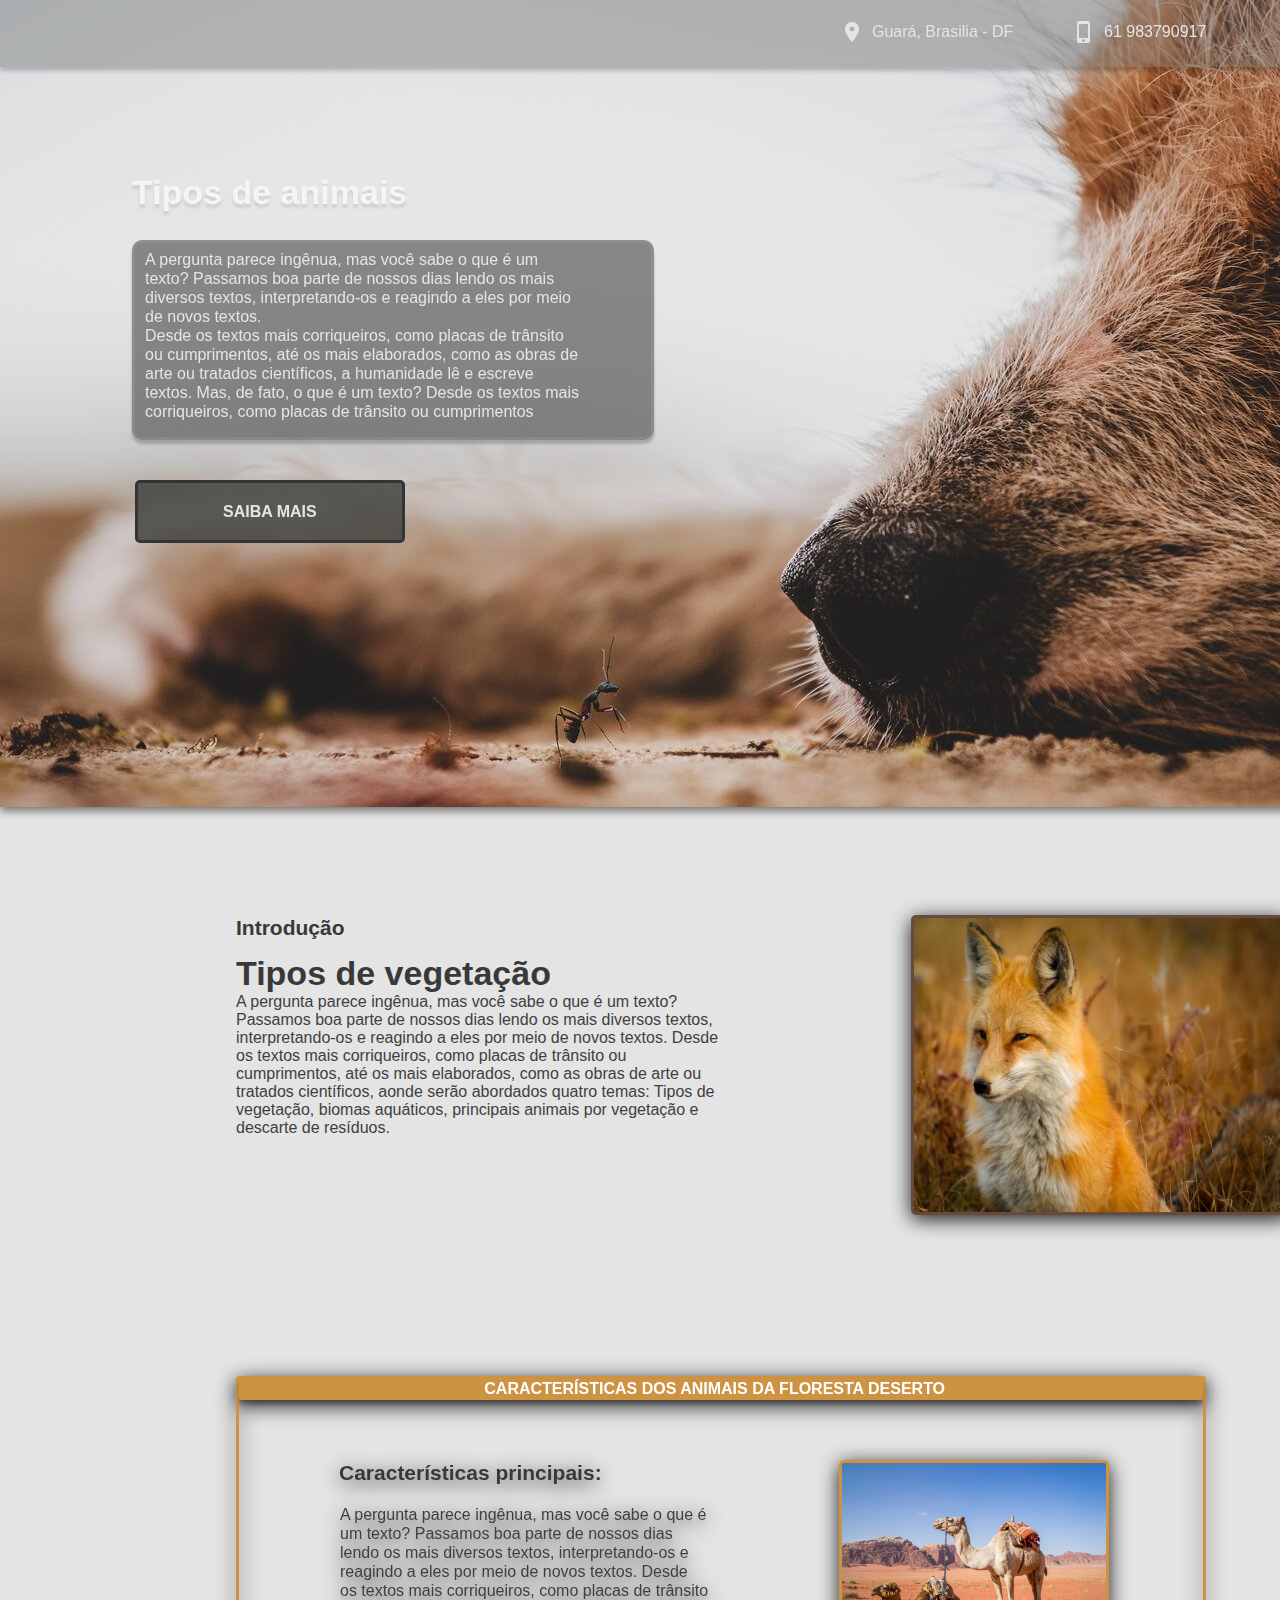
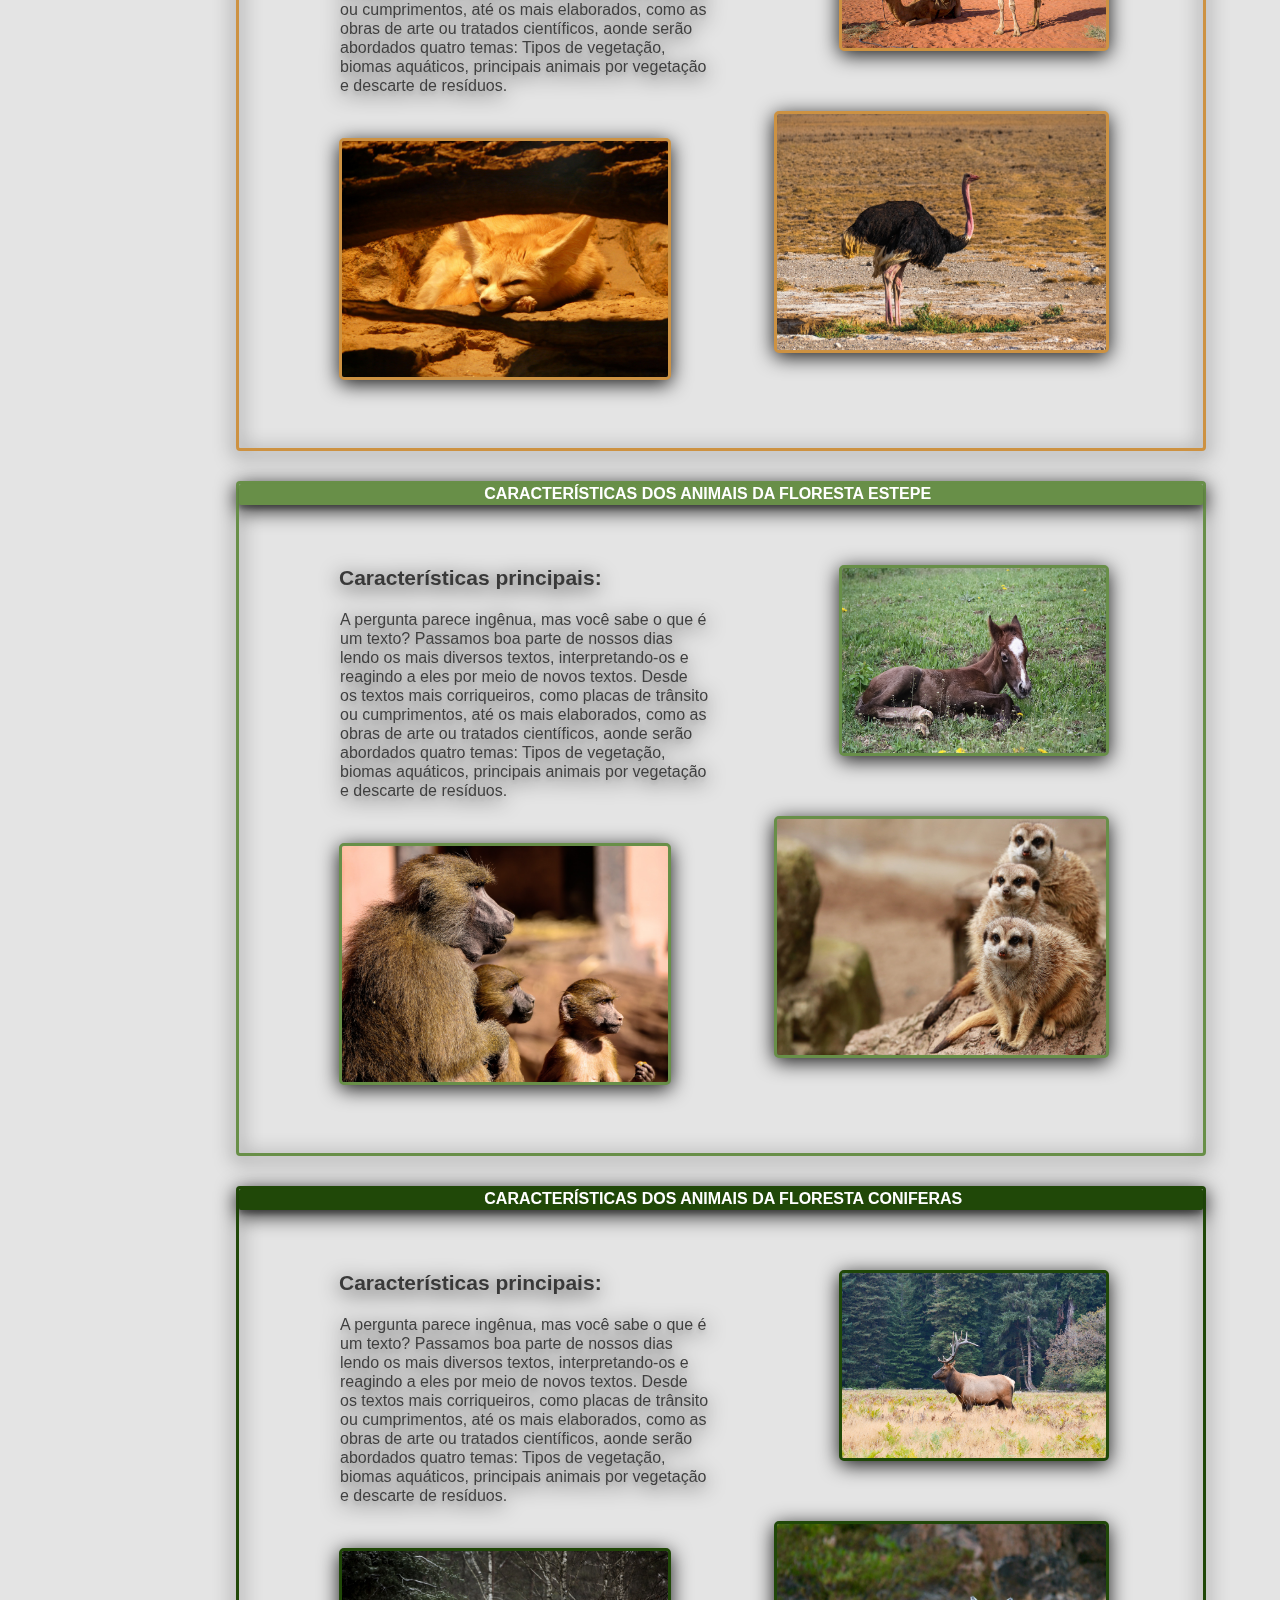
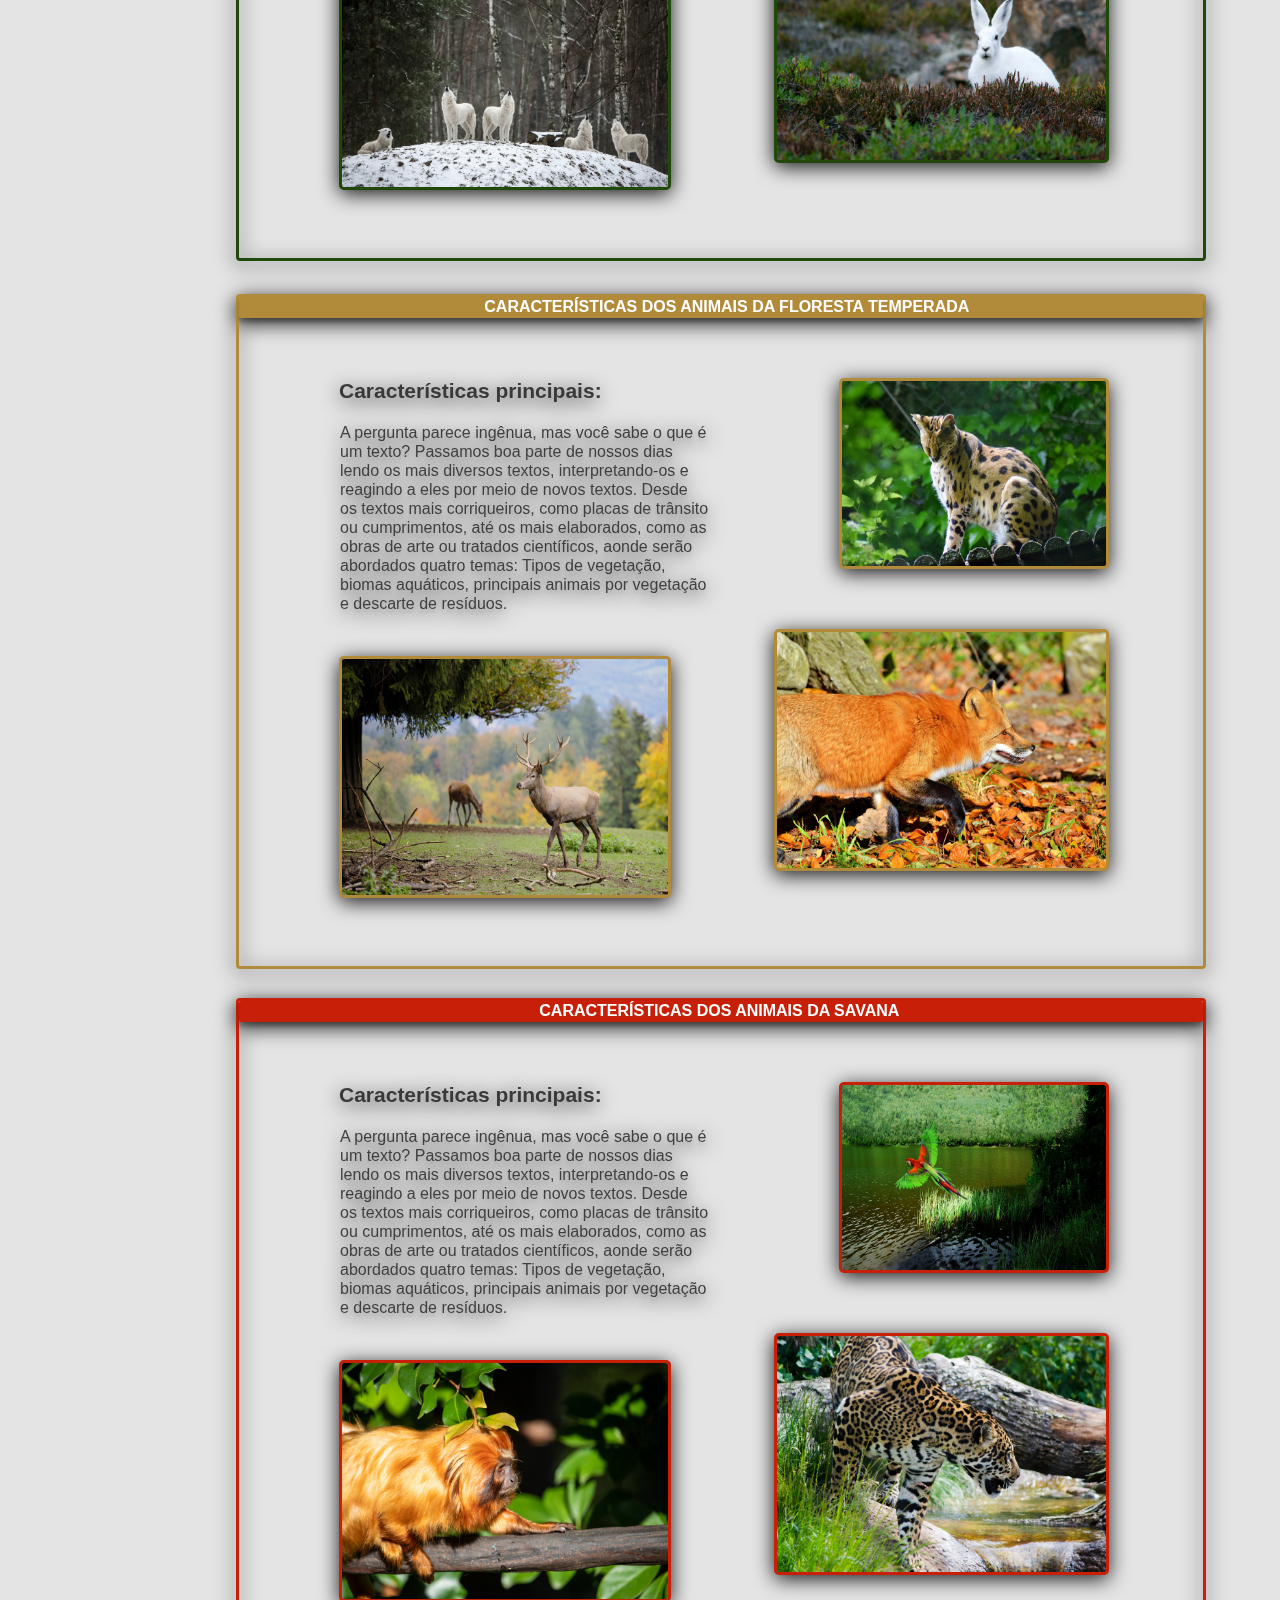
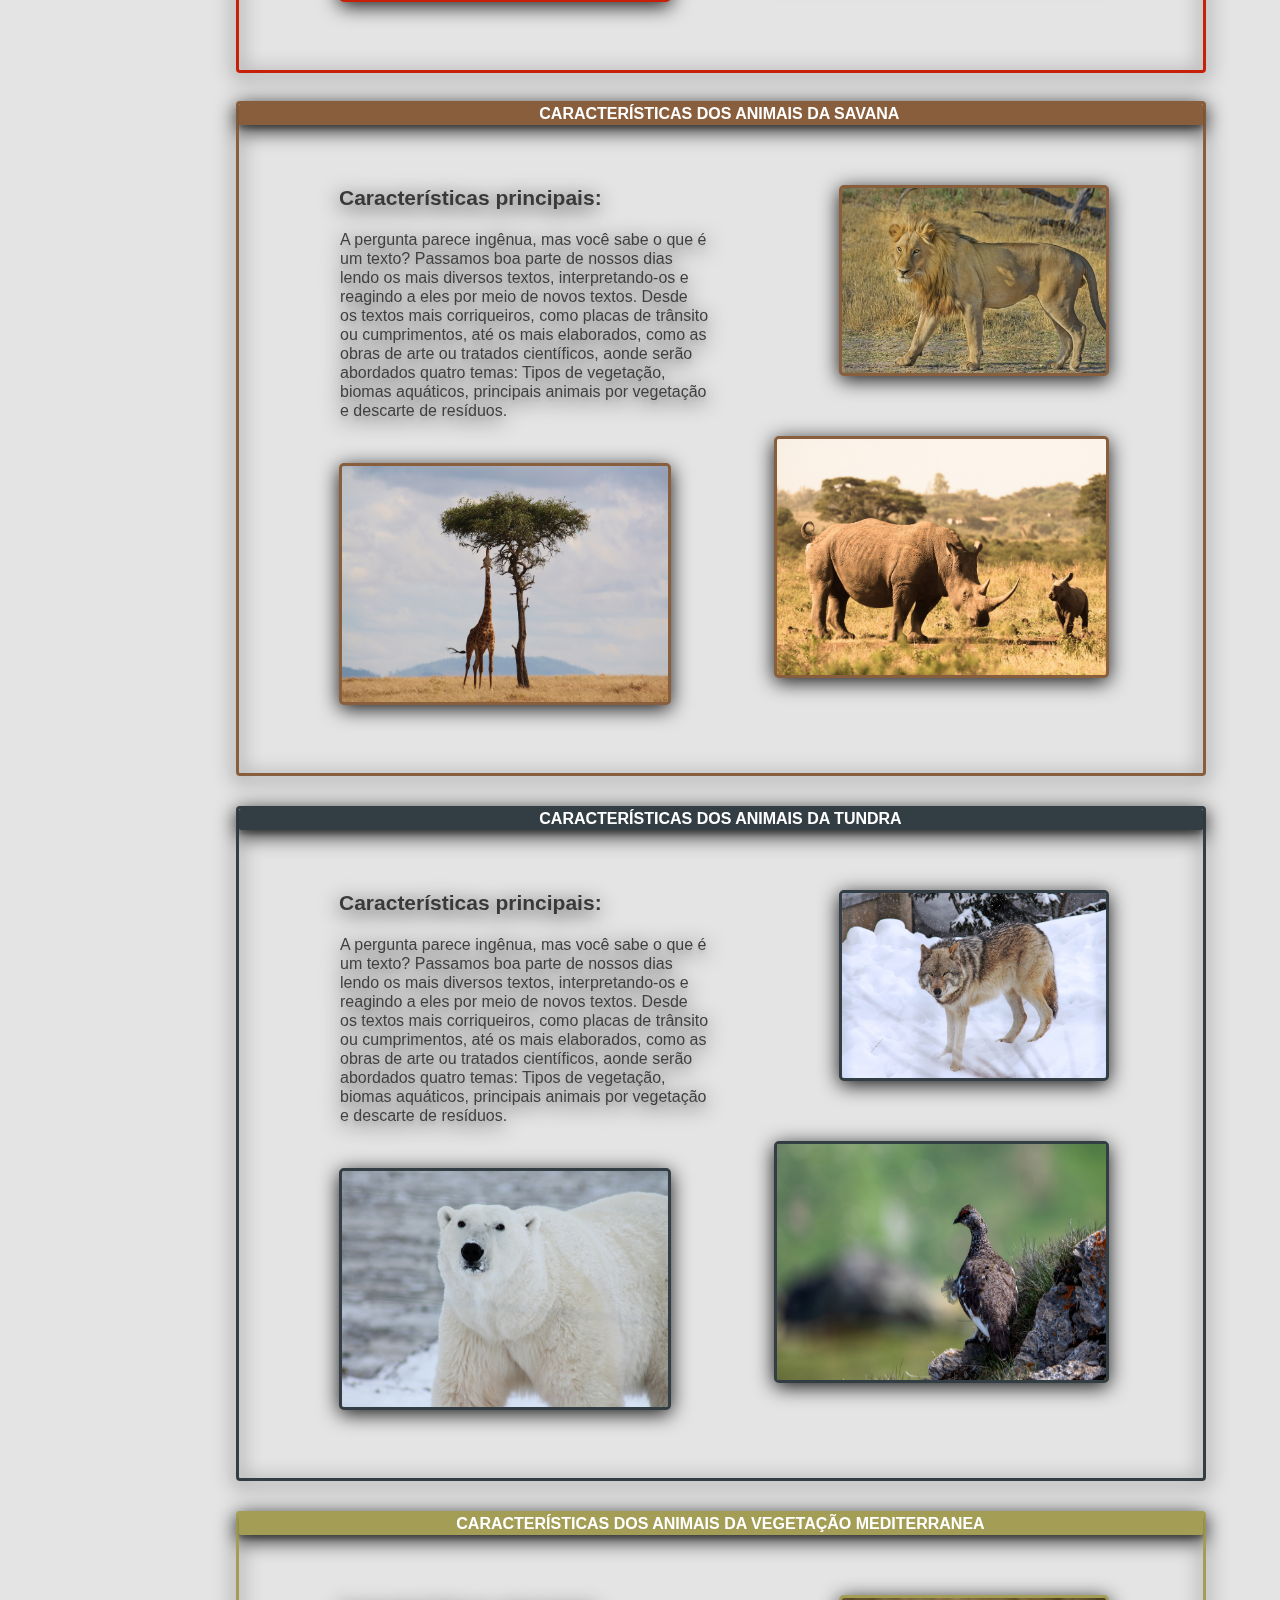
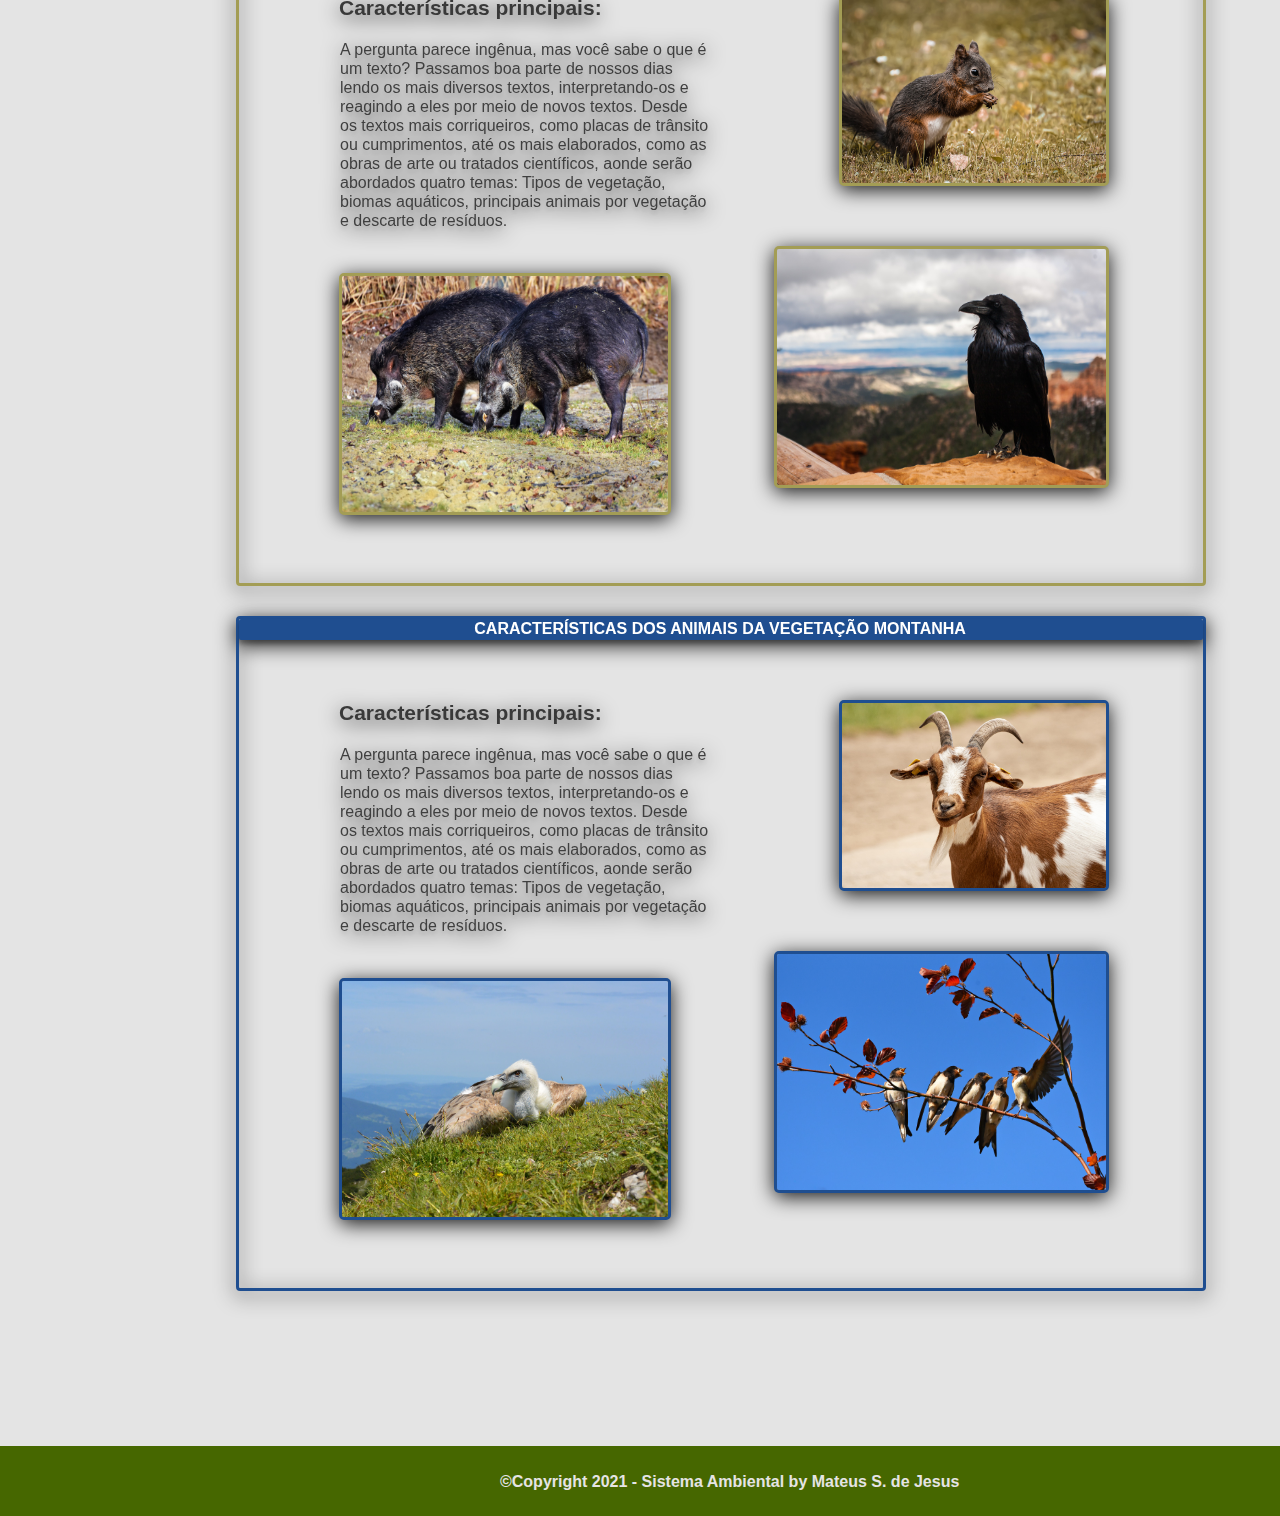
==== commit 1caef869: "sétimo commit" ====
--- a/animais.html
+++ b/animais.html
@@ -46,184 +46,233 @@
                 </p>
 			</div>
 			<div class="pos-button-hero">
-				<a class="button-hero text-button" href="vegetacao.html">SAIBA MAIS</a>
+				<a class="button-hero text-button" href="animais.html#main">SAIBA MAIS</a>
 			</div>	
 		</section>
 	</header>
 
 	<!--- Conteúdo Principal --->
-	<main>
-				<!--- Introdução --->
-		<section>
-			<div>
+	<main id="main" class="main">
+		<!--- Introdução --->
+		<section id="introducao" class="introducao">
+			<div class="pos-introducao">
 				<h3>Introdução</h3>
 				<h1>Tipos de vegetação</h1>
-				<p>Lorem Ipsum is simply dummy text of the printing and typesetting industry. Lorem Ipsum has been the industry's standard dummy text ever since the 1500s, when an unknown printer took a galley of type and scrambled it to make a type specimen book.</p>
-			</div>
-			<div>
-				<img src="Imagens/animal/imagem2.jpg" alt="introdução" width="300" height="200">
+				<p class="text-introducao">
+					A pergunta parece ingênua, mas você sabe o que é um texto? Passamos boa parte de nossos dias lendo os mais diversos textos, interpretando-os e reagindo a eles por meio de novos textos.
+					Desde os textos mais corriqueiros, como placas de trânsito ou cumprimentos, até os mais elaborados, como as obras de arte ou tratados científicos, aonde serão abordados quatro temas: Tipos de vegetação,  biomas aquáticos, principais animais por vegetação e descarte de resíduos.
+				</p>
+			</div>
+			<div class="pos-img-introducao">
+				<img class="img-introducao" src="Imagens/animal/imagem2.jpg" alt="introdução" width="300" height="200">
 			</div>
 		</section>
 		
 		<!--- CARACTERÍSTICAS DOS ANIMAIS DO DESERTO --->
-		<section>
-			<h1>CARACTERÍSTICAS DOS ANIMAIS DO DESERTO</h1>
-			<div>
-				<h3>Características principais: </h3>
-				<p>Lorem Ipsum is simply dummy text of the printing and typesetting industry. Lorem Ipsum has been the industry's standard dummy text ever since the 1500s, when an unknown printer took a galley of type and scrambled it to make a type specimen book.</p>
-			</div>
-			<div>
-				<img src="Imagens/animal/deserto/imagem1.jpg" alt="imagem1" width="300" height="200">
-			</div>
-			<div>
-				<img src="Imagens/animal/deserto/imagem2.jpg" alt="imagem2" width="300" height="200">
-			</div>
-			<div>
-				<img src="Imagens/animal/deserto/imagem3.jpg" alt="imagem3" width="300" height="200">
+		<section class="box-content-main box-deserto">
+			<div class="header-content-main header-deserto">
+				<div class="pos-titulo-deserto">
+					<h2 class="titulo-main">CARACTERÍSTICAS DOS ANIMAIS DA FLORESTA DESERTO</h2>
+				</div>
+			</div>
+				<h3 class="sub-titulo-main">Características principais: </h3>
+				<p class="text-main">
+					A pergunta parece ingênua, mas você sabe o que é um texto? Passamos boa parte de nossos dias lendo os mais diversos textos, interpretando-os e reagindo a eles por meio de novos textos.
+					Desde os textos mais corriqueiros, como placas de trânsito ou cumprimentos, até os mais elaborados, como as obras de arte ou tratados científicos, aonde serão abordados quatro temas: Tipos de vegetação,  biomas aquáticos, principais animais por vegetação e descarte de resíduos.
+				</p>
+			<div>
+				<img class="img1-main img-deserto" src="Imagens/animal/deserto/imagem1.jpg">
+			</div>
+			<div>
+				<img class="img2-main img-deserto" src="Imagens/animal/deserto/imagem2.jpg">
+			</div>
+			<div>
+				<img class="img3-main img-deserto" src="Imagens/animal/deserto/imagem3.jpg">
 			</div>
 		</section>
 
 		<!--- CARACTERÍSTICAS DOS ANIMAIS DO ESTEPE --->
-		<section>
-			<h1>CARACTERÍSTICAS DOS ANIMAIS DO ESTEPE</h1>
-			<div>
-				<h3>Características principais: </h3>
-				<p>Lorem Ipsum is simply dummy text of the printing and typesetting industry. Lorem Ipsum has been the industry's standard dummy text ever since the 1500s, when an unknown printer took a galley of type and scrambled it to make a type specimen book.</p>
-			</div>
-			<div>
-				<img src="Imagens/animal/estepe/imagem1.jpg" alt="imagem1" width="300" height="200">
-			</div>
-			<div>
-				<img src="Imagens/animal/estepe/imagem2.jpg" alt="imagem2" width="300" height="200">
-			</div>
-			<div>
-				<img src="Imagens/animal/estepe/imagem3.jpg" alt="imagem3" width="300" height="200">
+		<section class="box-content-main box-estepe">
+			<div class="header-content-main header-estepe">
+				<div class="pos-titulo-estepe">
+					<h2 class="titulo-main">CARACTERÍSTICAS DOS ANIMAIS DA FLORESTA ESTEPE</h2>
+				</div>
+			</div>
+				<h3 class="sub-titulo-main">Características principais: </h3>
+				<p class="text-main">
+					A pergunta parece ingênua, mas você sabe o que é um texto? Passamos boa parte de nossos dias lendo os mais diversos textos, interpretando-os e reagindo a eles por meio de novos textos.
+					Desde os textos mais corriqueiros, como placas de trânsito ou cumprimentos, até os mais elaborados, como as obras de arte ou tratados científicos, aonde serão abordados quatro temas: Tipos de vegetação,  biomas aquáticos, principais animais por vegetação e descarte de resíduos.
+				</p>
+			<div>
+				<img class="img1-main img-estepe" src="Imagens/animal/estepe/imagem1.jpg">
+			</div>
+			<div>
+				<img class="img2-main img-estepe" src="Imagens/animal/estepe/imagem2.jpg">
+			</div>
+			<div>
+				<img class="img3-main img-estepe" src="Imagens/animal/estepe/imagem3.jpg">
 			</div>
 		</section>
 		
 		<!--- CARACTERÍSTICAS DOS ANIMAIS DA FLORESTA CONÍFERA --->
-		<section>
-			<h1>CARACTERÍSTICAS DOS ANIMAIS DA FLORESTA CONÍFERA</h1>
-			<div>
-				<h3>Características principais: </h3>
-				<p>Lorem Ipsum is simply dummy text of the printing and typesetting industry. Lorem Ipsum has been the industry's standard dummy text ever since the 1500s, when an unknown printer took a galley of type and scrambled it to make a type specimen book.</p>
-			</div>
-			<div>
-				<img src="Imagens/animal/conifera/imagem1.jpg" alt="imagem1" width="300" height="200">
-			</div>
-			<div>
-				<img src="Imagens/animal/conifera/imagem2.jpg" alt="imagem2" width="300" height="200">
-			</div>
-			<div>
-				<img src="Imagens/animal/conifera/imagem3.jpg" alt="imagem3" width="300" height="200">
+		<section class="box-content-main box-conifera">
+			<div class="header-content-main header-conifera">
+				<div class="pos-titulo-conifera">
+					<h2 class="titulo-main">CARACTERÍSTICAS DOS ANIMAIS DA FLORESTA CONIFERAS</h2>
+				</div>
+			</div>
+				<h3 class="sub-titulo-main">Características principais: </h3>
+				<p class="text-main">
+					A pergunta parece ingênua, mas você sabe o que é um texto? Passamos boa parte de nossos dias lendo os mais diversos textos, interpretando-os e reagindo a eles por meio de novos textos.
+					Desde os textos mais corriqueiros, como placas de trânsito ou cumprimentos, até os mais elaborados, como as obras de arte ou tratados científicos, aonde serão abordados quatro temas: Tipos de vegetação,  biomas aquáticos, principais animais por vegetação e descarte de resíduos.
+				</p>
+			<div>
+				<img class="img1-main img-conifera" src="Imagens/animal/conifera/imagem1.jpg">
+			</div>
+			<div>
+				<img class="img2-main img-conifera" src="Imagens/animal/conifera/imagem2.jpg">
+			</div>
+			<div>
+				<img class="img3-main img-conifera" src="Imagens/animal/conifera/imagem3.jpg">
 			</div>
 		</section>
 		
 		<!--- CARACTERÍSTICAS DOS ANIMAIS DA FLORESTA TEMPERADA --->
-		<section>
-			<h1>CARACTERÍSTICAS DOS ANIMAIS DA FLORESTA TEMPERADA</h1>
-			<div>
-				<h3>Características principais: </h3>
-				<p>Lorem Ipsum is simply dummy text of the printing and typesetting industry. Lorem Ipsum has been the industry's standard dummy text ever since the 1500s, when an unknown printer took a galley of type and scrambled it to make a type specimen book.</p>
-			</div>
-			<div>
-				<img src="Imagens/animal/temperada/imagem1.jpg" alt="imagem1" width="300" height="200">
-			</div>
-			<div>
-				<img src="Imagens/animal/temperada/imagem2.jpg" alt="imagem2" width="300" height="200">
-			</div>
-			<div>
-				<img src="Imagens/animal/temperada/imagem3.jpg" alt="imagem3" width="300" height="200">
+		<section class="box-content-main box-temperada">
+			<div class="header-content-main header-temperada">
+				<div class="pos-titulo-temperada">
+					<h2 class="titulo-main">CARACTERÍSTICAS DOS ANIMAIS DA FLORESTA TEMPERADA</h2>
+				</div>
+			</div>
+				<h3 class="sub-titulo-main">Características principais: </h3>
+				<p class="text-main">
+					A pergunta parece ingênua, mas você sabe o que é um texto? Passamos boa parte de nossos dias lendo os mais diversos textos, interpretando-os e reagindo a eles por meio de novos textos.
+					Desde os textos mais corriqueiros, como placas de trânsito ou cumprimentos, até os mais elaborados, como as obras de arte ou tratados científicos, aonde serão abordados quatro temas: Tipos de vegetação,  biomas aquáticos, principais animais por vegetação e descarte de resíduos.
+				</p>
+			<div>
+				<img class="img1-main img-temperada" src="Imagens/animal/temperada/imagem1.jpg">
+			</div>
+			<div>
+				<img class="img2-main img-temperada" src="Imagens/animal/temperada/imagem2.jpg">
+			</div>
+			<div>
+				<img class="img3-main img-temperada" src="Imagens/animal/temperada/imagem3.jpg">
 			</div>
 		</section>
 		
 		<!--- CARACTERÍSTICAS DOS ANIMAIS DA FLORESTA TROPICAL --->
-		<section>
-			<h1>CARACTERÍSTICAS DOS ANIMAIS DA FLORESTA TROPICAL</h1>
-			<div>
-				<h3>Características principais: </h3>
-				<p>Lorem Ipsum is simply dummy text of the printing and typesetting industry. Lorem Ipsum has been the industry's standard dummy text ever since the 1500s, when an unknown printer took a galley of type and scrambled it to make a type specimen book.</p>
-			</div>
-			<div>
-				<img src="Imagens/animal/tropical/imagem1.jpg" alt="imagem1" width="300" height="200">
-			</div>
-			<div>
-				<img src="Imagens/animal/tropical/imagem2.jpg" alt="imagem2" width="300" height="200">
-			</div>
-			<div>
-				<img src="Imagens/animal/tropical/imagem3.jpg" alt="imagem3" width="300" height="200">
+		<section class="box-content-main box-tropical">
+			<div class="header-content-main header-tropical">
+				<div class="pos-titulo-tropical">
+					<h2 class="titulo-main">CARACTERÍSTICAS DOS ANIMAIS DA SAVANA</h2>
+				</div>
+			</div>
+				<h3 class="sub-titulo-main">Características principais: </h3>
+				<p class="text-main">
+					A pergunta parece ingênua, mas você sabe o que é um texto? Passamos boa parte de nossos dias lendo os mais diversos textos, interpretando-os e reagindo a eles por meio de novos textos.
+					Desde os textos mais corriqueiros, como placas de trânsito ou cumprimentos, até os mais elaborados, como as obras de arte ou tratados científicos, aonde serão abordados quatro temas: Tipos de vegetação,  biomas aquáticos, principais animais por vegetação e descarte de resíduos.
+				</p>
+			<div>
+				<img class="img1-main img-tropical" src="Imagens/animal/tropical/imagem1.jpg">
+			</div>
+			<div>
+				<img class="img2-main img-tropical" src="Imagens/animal/tropical/imagem2.jpg">
+			</div>
+			<div>
+				<img class="img3-main img-tropical" src="Imagens/animal/tropical/imagem3.jpg">
 			</div>
 		</section>
 		
 		<!--- CARACTERÍSTICAS DOS ANIMAIS DA SAVANA --->
-		<section>
-			<h1>CARACTERÍSTICAS DOS ANIMAIS DA SAVANA</h1>
-			<div>
-				<h3>Características principais: </h3>
-				<p>Lorem Ipsum is simply dummy text of the printing and typesetting industry. Lorem Ipsum has been the industry's standard dummy text ever since the 1500s, when an unknown printer took a galley of type and scrambled it to make a type specimen book.</p>
-			</div>
-			<div>
-				<img src="Imagens/animal/savana/imagem1.jpg" alt="imagem1" width="300" height="200">
-			</div>
-			<div>
-				<img src="Imagens/animal/savana/imagem2.jpg" alt="imagem2" width="300" height="200">
-			</div>
-			<div>
-				<img src="Imagens/animal/savana/imagem3.jpg" alt="imagem3" width="300" height="200">
+		<section class="box-content-main box-savana">
+			<div class="header-content-main header-savana">
+				<div class="pos-titulo-savana">
+					<h2 class="titulo-main">CARACTERÍSTICAS DOS ANIMAIS DA SAVANA</h2>
+				</div>
+			</div>
+				<h3 class="sub-titulo-main">Características principais: </h3>
+				<p class="text-main">
+					A pergunta parece ingênua, mas você sabe o que é um texto? Passamos boa parte de nossos dias lendo os mais diversos textos, interpretando-os e reagindo a eles por meio de novos textos.
+					Desde os textos mais corriqueiros, como placas de trânsito ou cumprimentos, até os mais elaborados, como as obras de arte ou tratados científicos, aonde serão abordados quatro temas: Tipos de vegetação,  biomas aquáticos, principais animais por vegetação e descarte de resíduos.
+				</p>
+			<div>
+				<img class="img1-main img-savana" src="Imagens/animal/savana/imagem1.jpg">
+			</div>
+			<div>
+				<img class="img2-main img-savana" src="Imagens/animal/savana/imagem2.jpg">
+			</div>
+			<div>
+				<img class="img3-main img-savana" src="Imagens/animal/savana/imagem3.jpg">
 			</div>
 		</section>
 		
 		<!--- CARACTERÍSTICAS DOS ANIMAIS DA TUNDRA --->
-		<section>
-			<h1>CARACTERÍSTICAS DOS ANIMAIS DA TUNDRA</h1>
-			<div>
-				<h3>Características principais: </h3>
-				<p>Lorem Ipsum is simply dummy text of the printing and typesetting industry. Lorem Ipsum has been the industry's standard dummy text ever since the 1500s, when an unknown printer took a galley of type and scrambled it to make a type specimen book.</p>
-			</div>
-			<div>
-				<img src="Imagens/animal/tundra/imagem1.jpg" alt="imagem1" width="300" height="200">
-			</div>
-			<div>
-				<img src="Imagens/animal/tundra/imagem2.jpg" alt="imagem2" width="300" height="200">
-			</div>
-			<div>
-				<img src="Imagens/animal/tundra/imagem3.jpg" alt="imagem3" width="300" height="200">
+		<section class="box-content-main box-tundra">
+			<div class="header-content-main header-tundra">
+				<div class="pos-titulo-tundra">
+					<h2 class="titulo-main">CARACTERÍSTICAS DOS ANIMAIS DA TUNDRA</h2>
+				</div>
+			</div>
+				<h3 class="sub-titulo-main">Características principais:</h3>
+				<p class="text-main">
+					A pergunta parece ingênua, mas você sabe o que é um texto? Passamos boa parte de nossos dias lendo os mais diversos textos, interpretando-os e reagindo a eles por meio de novos textos.
+					Desde os textos mais corriqueiros, como placas de trânsito ou cumprimentos, até os mais elaborados, como as obras de arte ou tratados científicos, aonde serão abordados quatro temas: Tipos de vegetação,  biomas aquáticos, principais animais por vegetação e descarte de resíduos.
+				</p>
+			<div>
+				<img class="img1-main img-tundra" src="Imagens/animal/tundra/imagem1.jpg" alt="imagem1">
+			</div>
+			<div>
+				<img class="img2-main img-tundra" src="Imagens/animal/tundra/imagem2.jpg" alt="imagem2">
+			</div>
+			<div>
+				<img class="img3-main img-tundra" src="Imagens/animal/tundra/imagem3.jpg" alt="imagem3">
 			</div>
 		</section>
 		
 		<!--- CARACTERÍSTICAS DOS ANIMAIS DA VEGETAÇÃO MEDITERRANEA --->
-		<section>
-			<h1>CARACTERÍSTICAS DOS ANIMAIS DA VEGETAÇÃO MEDITERRANEA</h1>
-			<div>
-				<h3>Características principais: </h3>
-				<p>Lorem Ipsum is simply dummy text of the printing and typesetting industry. Lorem Ipsum has been the industry's standard dummy text ever since the 1500s, when an unknown printer took a galley of type and scrambled it to make a type specimen book.</p>
-			</div>
-			<div>
-				<img src="Imagens/animal/mediterranea/imagem1.jpg" alt="imagem1" width="300" height="200">
-			</div>
-			<div>
-				<img src="Imagens/animal/mediterranea/imagem2.jpg" alt="imagem2" width="300" height="200">
-			</div>
-			<div>
-				<img src="Imagens/animal/mediterranea/imagem3.jpg" alt="imagem3" width="300" height="200">
+		<section class="box-content-main box-mediterranea">
+			<div class="header-content-main header-mediterranea">
+				<div class="pos-titulo-mediterranea">
+					<h2 class="titulo-main">CARACTERÍSTICAS DOS ANIMAIS DA VEGETAÇÃO MEDITERRANEA</h2>
+				</div>
+			</div>
+				<h3 class="sub-titulo-main">Características principais: </h3>
+				<p class="text-main">
+					A pergunta parece ingênua, mas você sabe o que é um texto? Passamos boa parte de nossos dias lendo os mais diversos textos, interpretando-os e reagindo a eles por meio de novos textos.
+					Desde os textos mais corriqueiros, como placas de trânsito ou cumprimentos, até os mais elaborados, como as obras de arte ou tratados científicos, aonde serão abordados quatro temas: Tipos de vegetação,  biomas aquáticos, principais animais por vegetação e descarte de resíduos.
+				</p>
+			<div>
+				<img class="img1-main img-mediterranea" src="Imagens/animal/mediterranea/imagem1.jpg" alt="imagem1">
+			</div>
+			<div>
+				<img class="img2-main img-mediterranea" src="Imagens/animal/mediterranea/imagem2.jpg" alt="imagem2">
+			</div>
+			<div>
+				<img class="img3-main img-mediterranea" src="Imagens/animal/mediterranea/imagem3.jpg" alt="imagem3">
 			</div>
 		</section>
 		
 		<!--- CARACTERÍSTICAS DOS ANIMAIS DA VEGETAÇÃO MONTANHA --->
-		<section>
-			<h1>CARACTERÍSTICAS DOS ANIMAIS DA VEGETAÇÃO MONTANHA</h1>
-			<div>
-				<h3>Características principais: </h3>
-				<p>Lorem Ipsum is simply dummy text of the printing and typesetting industry. Lorem Ipsum has been the industry's standard dummy text ever since the 1500s, when an unknown printer took a galley of type and scrambled it to make a type specimen book.</p>
-			</div>
-			<div>
-				<img src="Imagens/animal/montanha/imagem1.jpg" alt="imagem1" width="300" height="200">
-			</div>
-			<div>
-				<img src="Imagens/animal/montanha/imagem2.jpg" alt="imagem2" width="300" height="200">
-			</div>
-			<div>
-				<img src="Imagens/animal/montanha/imagem3.jpg" alt="imagem3" width="300" height="200">
+		<section class="box-content-main box-montanha">
+			<div class="header-content-main header-montanha">
+				<div class="pos-titulo-montanha">
+					<h2 class="titulo-main">CARACTERÍSTICAS DOS ANIMAIS DA VEGETAÇÃO MONTANHA</h2>
+				</div>
+			</div>
+				<h3 class="sub-titulo-main">Características principais: </h3>
+				<p class="text-main">
+					A pergunta parece ingênua, mas você sabe o que é um texto? Passamos boa parte de nossos dias lendo os mais diversos textos, interpretando-os e reagindo a eles por meio de novos textos.
+					Desde os textos mais corriqueiros, como placas de trânsito ou cumprimentos, até os mais elaborados, como as obras de arte ou tratados científicos, aonde serão abordados quatro temas: Tipos de vegetação,  biomas aquáticos, principais animais por vegetação e descarte de resíduos.
+				</p>
+			</div>
+			<div>
+				<img class="img1-main img-montanha" src="Imagens/animal/montanha/imagem1.jpg" alt="imagem1">
+			</div>
+			<div>
+				<img class="img2-main img-montanha" src="Imagens/animal/montanha/imagem2.jpg" alt="imagem2">
+			</div>
+			<div>
+				<img class="img3-main img-montanha" src="Imagens/animal/montanha/imagem3.jpg" alt="imagem3">
 			</div>
 		</section>
 	</main>
--- a/css/animal.css
+++ b/css/animal.css
@@ -17,7 +17,7 @@
 .header
 {
 	position: absolute;
-	width: 100%;
+	width: 1440px;
 	height: 807px;
 	left: 0px;
 	top: 0px;
@@ -29,7 +29,7 @@
 .cabecalho
 {
 	position: absolute;
-	width: 100%;
+	width: 1440px;
 	height: 67.17px;
 	left: 0px;
 	top: 0px;
@@ -221,28 +221,9 @@
 	color: #393939;
 }
 
-.button-main 
-{
-	position: absolute;
-	width: 139.61px;
-	height: 35.71px;
-	padding-left: 35px;
-	padding-top: 5px;
-	background: rgba(89, 134, 33, 0.9);
-	border: 2px solid #3E6C10;
-	border-radius: 5px;
-}
-
-.button-main:hover
-{
-	background: rgba(78, 98, 47, 0.9);
-	display: block;
-}
-
 a.text-button
 {
 	position: absolute;
-	
 	font-style: normal;
 	font-weight: 900;
 	font-size: 16px;
@@ -251,6 +232,377 @@
 	text-decoration: none;
 }
 
+/*MAIN*/
+.main
+{
+	position: absolute;
+	left: 236px;
+	right: 151px;
+	top: 895px;
+}
+
+.header-content-main
+{
+	position: absolute;
+	top: 0.46px;
+	left: 0.3px;
+	width: 963.9px;
+	height: 20.25px;
+	box-shadow: 0px 4px 4px rgba(0, 0, 0, 0.25);
+	border-radius: 2px;
+}
+
+.box-content-main
+{
+	position: absolute;
+	width: 970px;
+	height: 675px;
+	box-sizing: border-box;
+	filter: drop-shadow(0px 4px 10px rgba(0, 0, 0, 0.9));
+	border-radius: 4px;
+
+}
+
+.text-main
+{
+	position: absolute;
+	width: 369px;
+	height: 191px;
+	top: 107px;
+	left: 101px;
+	padding-top: 19px;
+	font-style: normal;
+	font-weight: 300;
+	font-size: 16px;
+	line-height: 19px;
+	color: #3F3F3F;
+	text-shadow: 0px 4px 4px rgba(0, 0, 0, 0.1);
+}
+
+.pos-titulo-main
+{
+	position: absolute;
+	left: 240px;
+	top: 0px;
+}
+
+.titulo-main
+{
+	font-weight: bold;
+	font-size: 16px;
+	line-height: 19px;
+	color: #FFFFFF;
+}
+
+.sub-titulo-main
+{
+	position: absolute;
+	font-style: normal;
+	font-weight: 900;
+	font-size: 21px;
+	line-height: 25px;
+	display: flex;
+	align-items: center;
+	left: 100px;
+	top: 80.94px;
+	color: #393939;
+}
+
+.img1-main
+{
+	position: absolute;
+	width: 270px;
+	height: 190.69px;
+	top: 80.94px;
+	left: 600px;
+}
+
+.img2-main
+{
+	position: absolute;
+	width: 332px;
+	height: 242.16px;
+	top: 358.97px;
+	left: 100px;
+}
+
+.img3-main
+{
+	position: absolute;
+	width: 335px;
+	height: 242.16px;
+	top: 332.25px;
+	left: 535px;
+}
+
+/*INTRODUÇÃO*/
+.text-introducao
+{
+	position: absolute;
+	width: 493.04px;
+	height: 152.93px;
+	color: #3F3F3F;
+}
+.pos-introducao
+{
+	position: absolute;
+	left: 0px;
+	top: 0px;
+	padding-top: 20px;
+}
+
+.pos-img-introducao
+{
+	position: absolute;
+	left: 655px;
+	top: 0px;
+	padding: 20px; 
+}
+
+.img-introducao
+{
+	width: 378px;
+	height: 300px;
+	border: 3px solid #664B3C;
+	box-sizing: border-box;
+	filter: drop-shadow(0px 4px 10px rgba(0, 0, 0, 0.9));
+	border-radius: 5px;
+
+}
+
+/*VEGETAÇÃO DESERTO*/
+.box-deserto
+{
+	position: absolute;
+	top: 481px;
+	border: 3px solid #CD9242;
+}
+
+.header-deserto
+{
+	background: #CD9242;
+}
+
+.pos-titulo-deserto
+{
+	position: absolute;
+	left: 245px;
+	top: 0px;
+}
+
+.img-deserto
+{
+	border: 3px solid #CD9242;
+	border-radius: 5px;
+}
+
+/*VEGETAÇÃO ESTEPE*/
+.box-estepe
+{
+	position: absolute;
+	top: 1186px;
+	border: 3px solid #688F48;
+}
+
+.header-estepe
+{
+	background: #688F48;
+}
+
+.pos-titulo-estepe
+{
+	position: absolute;
+	left: 245px;
+	top: 0px;
+}
+
+.img-estepe
+{
+	border: 3px solid #688F48;
+	border-radius: 5px;
+}
+
+/*VEGETAÇÃO CONIFERA*/
+.box-conifera
+{
+	position: absolute;
+	top: 1891px;
+	border: 3px solid #204808;
+}
+
+.header-conifera
+{
+	background: #204808;
+}
+
+.pos-titulo-conifera
+{
+	position: absolute;
+	left: 245px;
+	top: 0px;
+}
+
+.img-conifera
+{
+	border: 3px solid #204808;
+	border-radius: 5px;
+}
+
+/*VEGETAÇÃO TEMPERADA*/
+.box-temperada
+{
+	position: absolute;
+	top: 2599px;
+	border: 3px solid #B28B3A;
+}
+
+.header-temperada
+{
+	background: #B28B3A;
+}
+
+.pos-titulo-temperada
+{
+	position: absolute;
+	left: 245px;
+	top: 0px;
+}
+
+.img-temperada
+{
+	border: 3px solid #B28B3A;
+	border-radius: 5px;
+}
+
+/*VEGETAÇÃO TROPICAL*/
+.box-tropical
+{
+	position: absolute;
+	top: 3303px;
+	border: 3px solid #C81F08;
+}
+
+.header-tropical
+{
+	background: #C81F08;
+}
+
+.pos-titulo-tropical
+{
+	position: absolute;
+	left: 300px;
+	top: 0px;
+}
+
+.img-tropical
+{
+	border: 3px solid #C81F08;
+	border-radius: 5px;
+}
+
+/*VEGETAÇÃO SAVANA*/
+.box-savana
+{
+	position: absolute;
+	top: 4006px;
+	border: 3px solid #885E3C;
+}
+
+.header-savana
+{
+	background: #885E3C;
+}
+
+.pos-titulo-savana
+{
+	position: absolute;
+	left: 300px;
+	top: 0px;
+}
+
+.img-savana
+{
+	border: 3px solid #885E3C;
+	border-radius: 5px;
+}
+
+/*VEGETAÇÃO TRUNDA*/
+.box-tundra
+{
+	position: absolute;
+	top: 4711px;
+	border: 3px solid #333E44;
+}
+
+.header-tundra
+{
+	background: #333E44;
+}
+
+.pos-titulo-tundra
+{
+	position: absolute;
+	left: 300px;
+	top: 0px;
+}
+
+.img-tundra
+{
+	border: 3px solid #333E44;
+	border-radius: 5px;
+}
+
+/*VEGETAÇÃO MEDITERRANEA*/
+.box-mediterranea
+{
+	position: absolute;
+	top: 5416px;
+	border: 3px solid #A39D55;
+}
+
+.header-mediterranea
+{
+	background: #A39D55;
+}
+
+.pos-titulo-mediterranea
+{
+	position: absolute;
+	left: 217px;
+	top: 0px;
+}
+
+.img-mediterranea
+{
+	border: 3px solid #A39D55;
+	border-radius: 5px;
+}
+
+/*VEGETAÇÃO MONTANHA*/
+.box-montanha
+{
+	position: absolute;
+	top: 6121px;
+	border: 3px solid #1F4E90;
+}
+
+.header-montanha
+{
+	background: #1F4E90;
+}
+
+.pos-titulo-montanha
+{
+	position: absolute;
+	left: 235px;
+	top: 0px;
+}
+
+.img-montanha
+{
+	border: 3px solid #1F4E90;
+	border-radius: 5px;
+}
 
 /*RODAPÉ*/
 p.text-footer
@@ -271,8 +623,8 @@
 .footer
 {	
 	position: absolute;
-	width: 100%;
+	width: 1440px;
 	height: 70px;
 	background-color: #466700;
-	top: 6973px;
+	top: 7846px;
 } 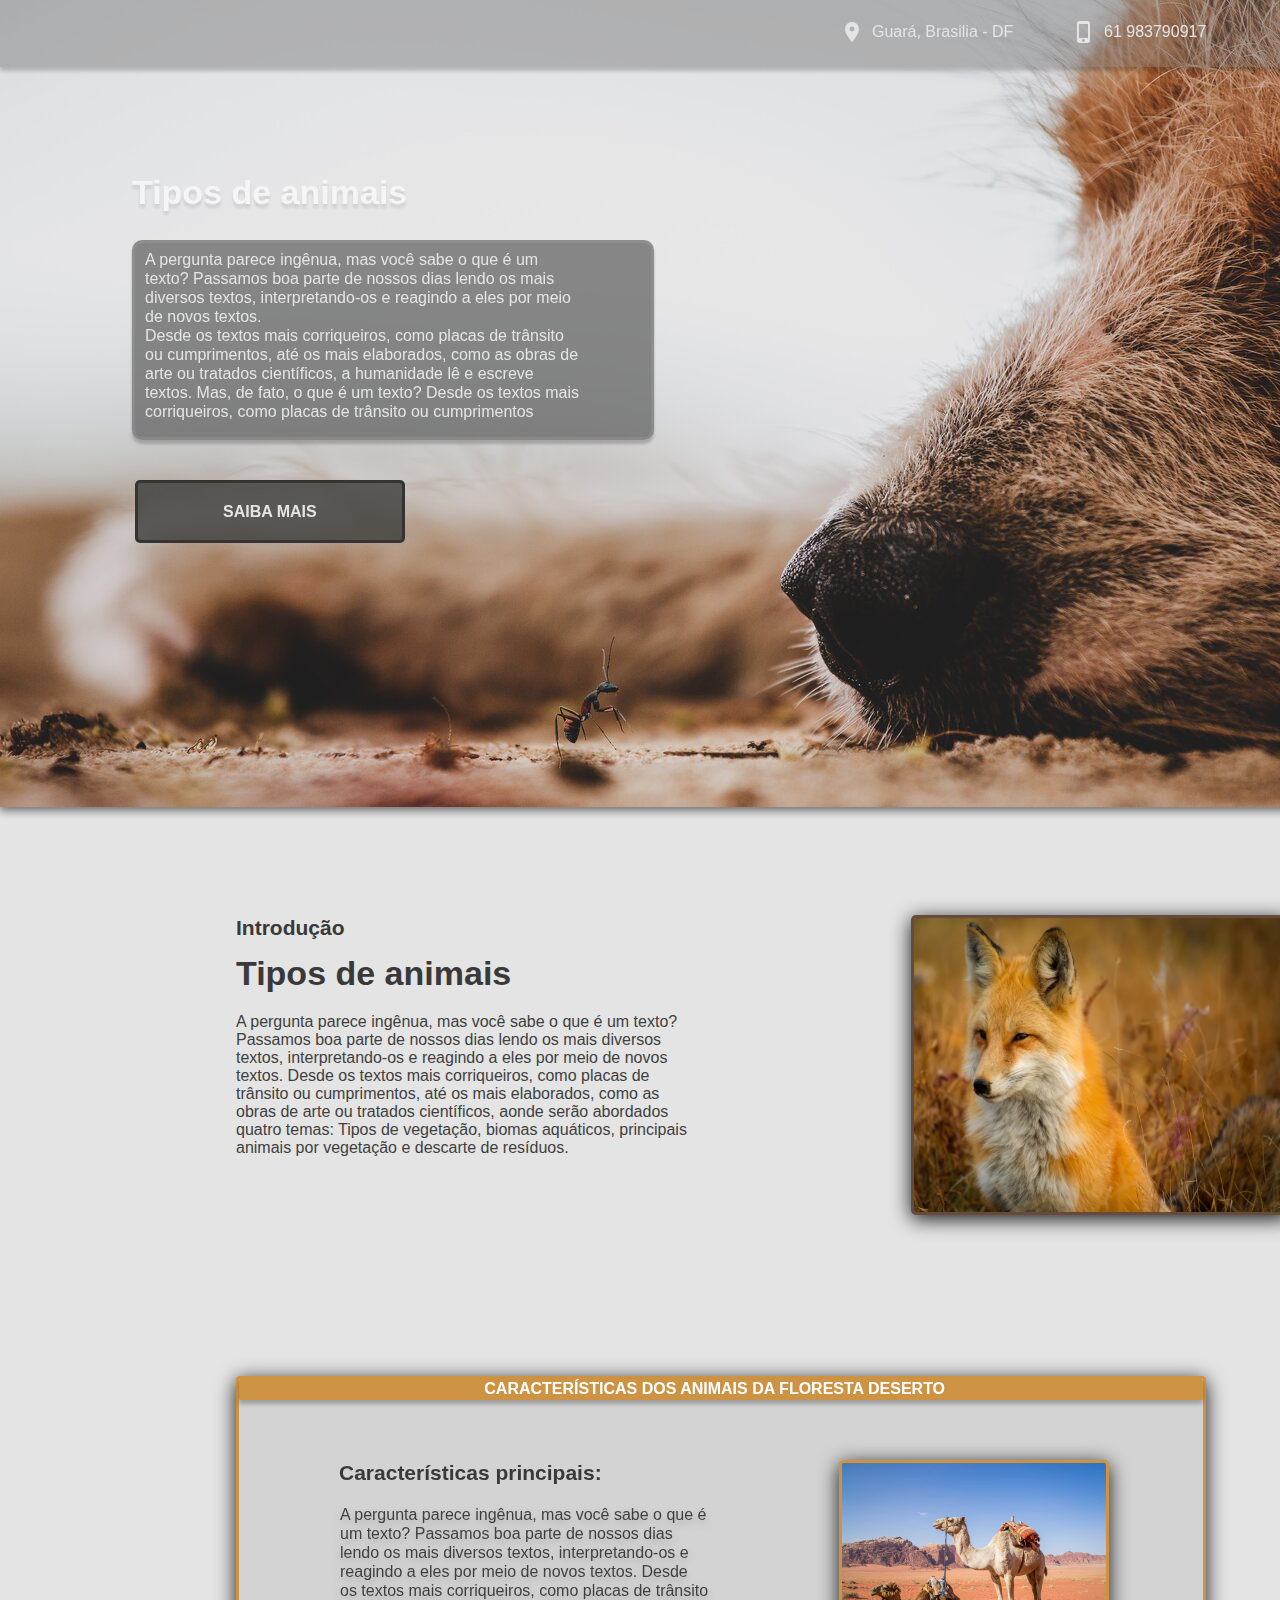
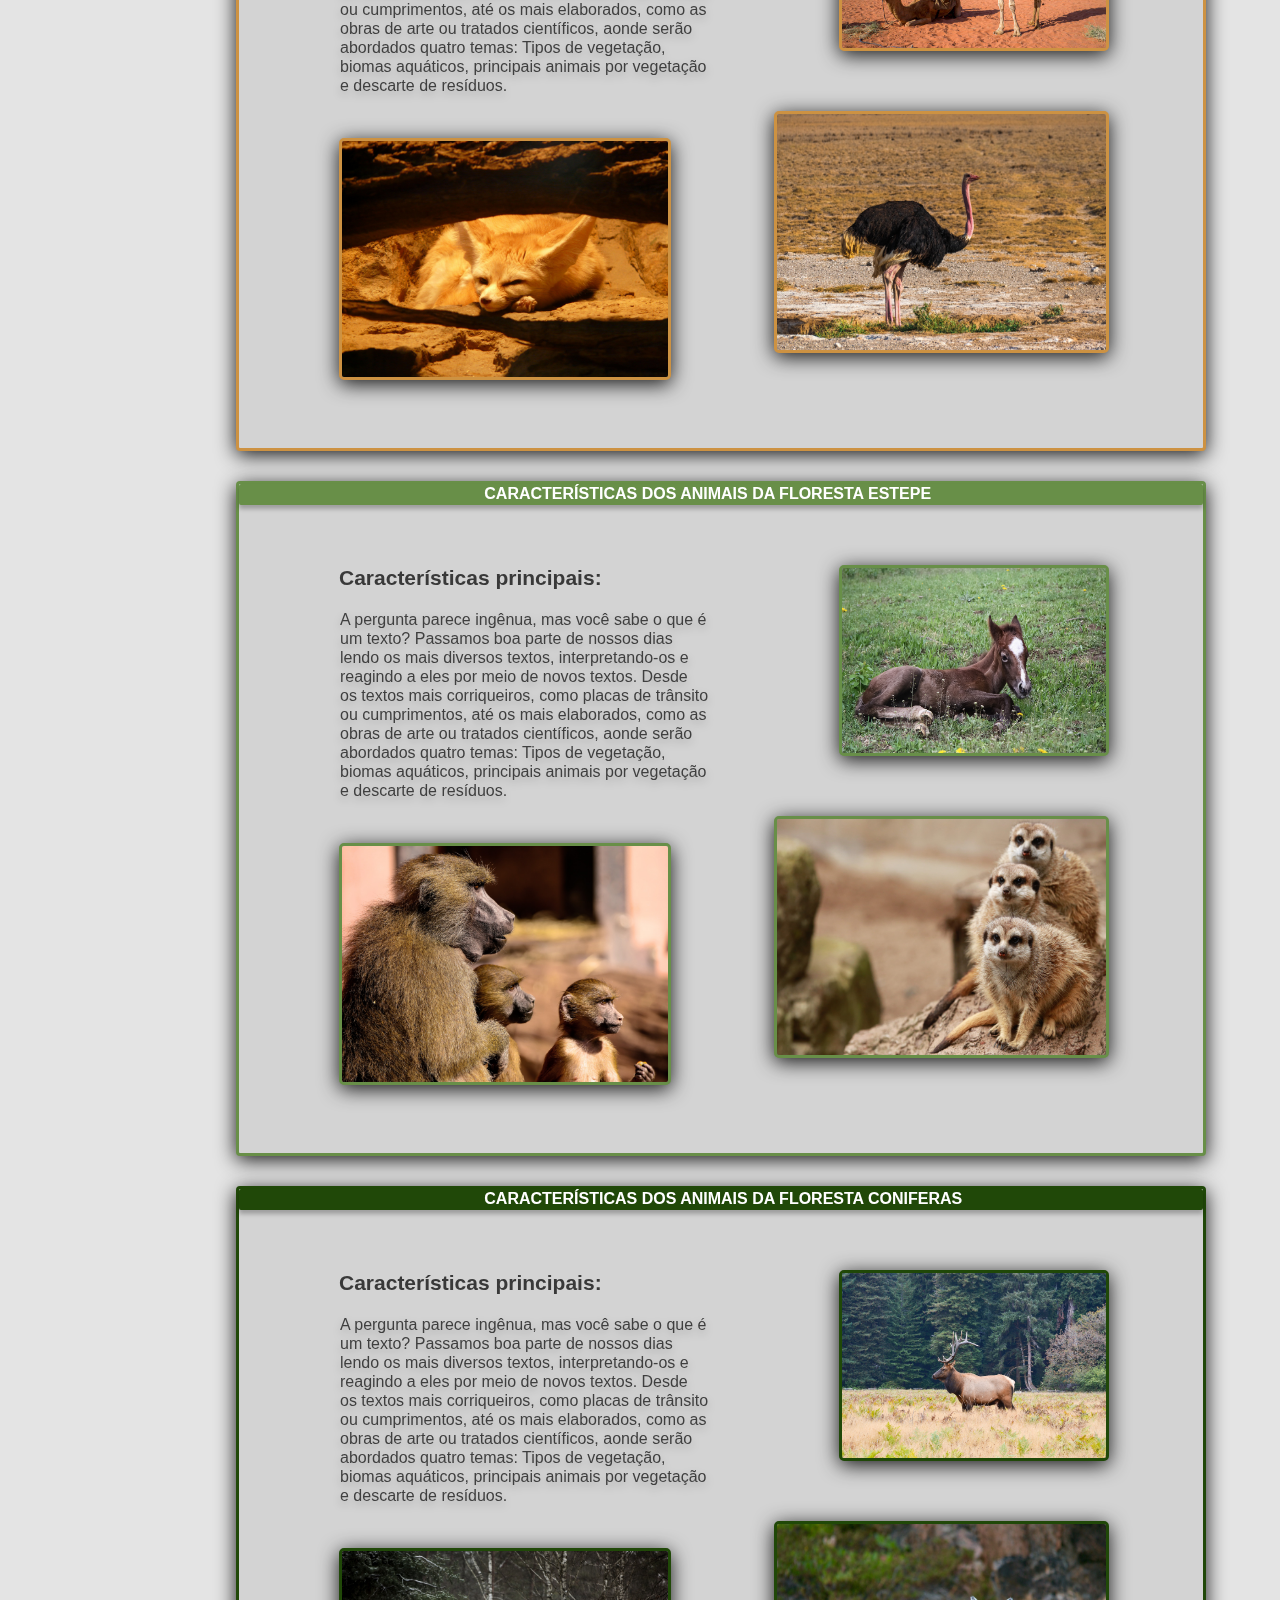
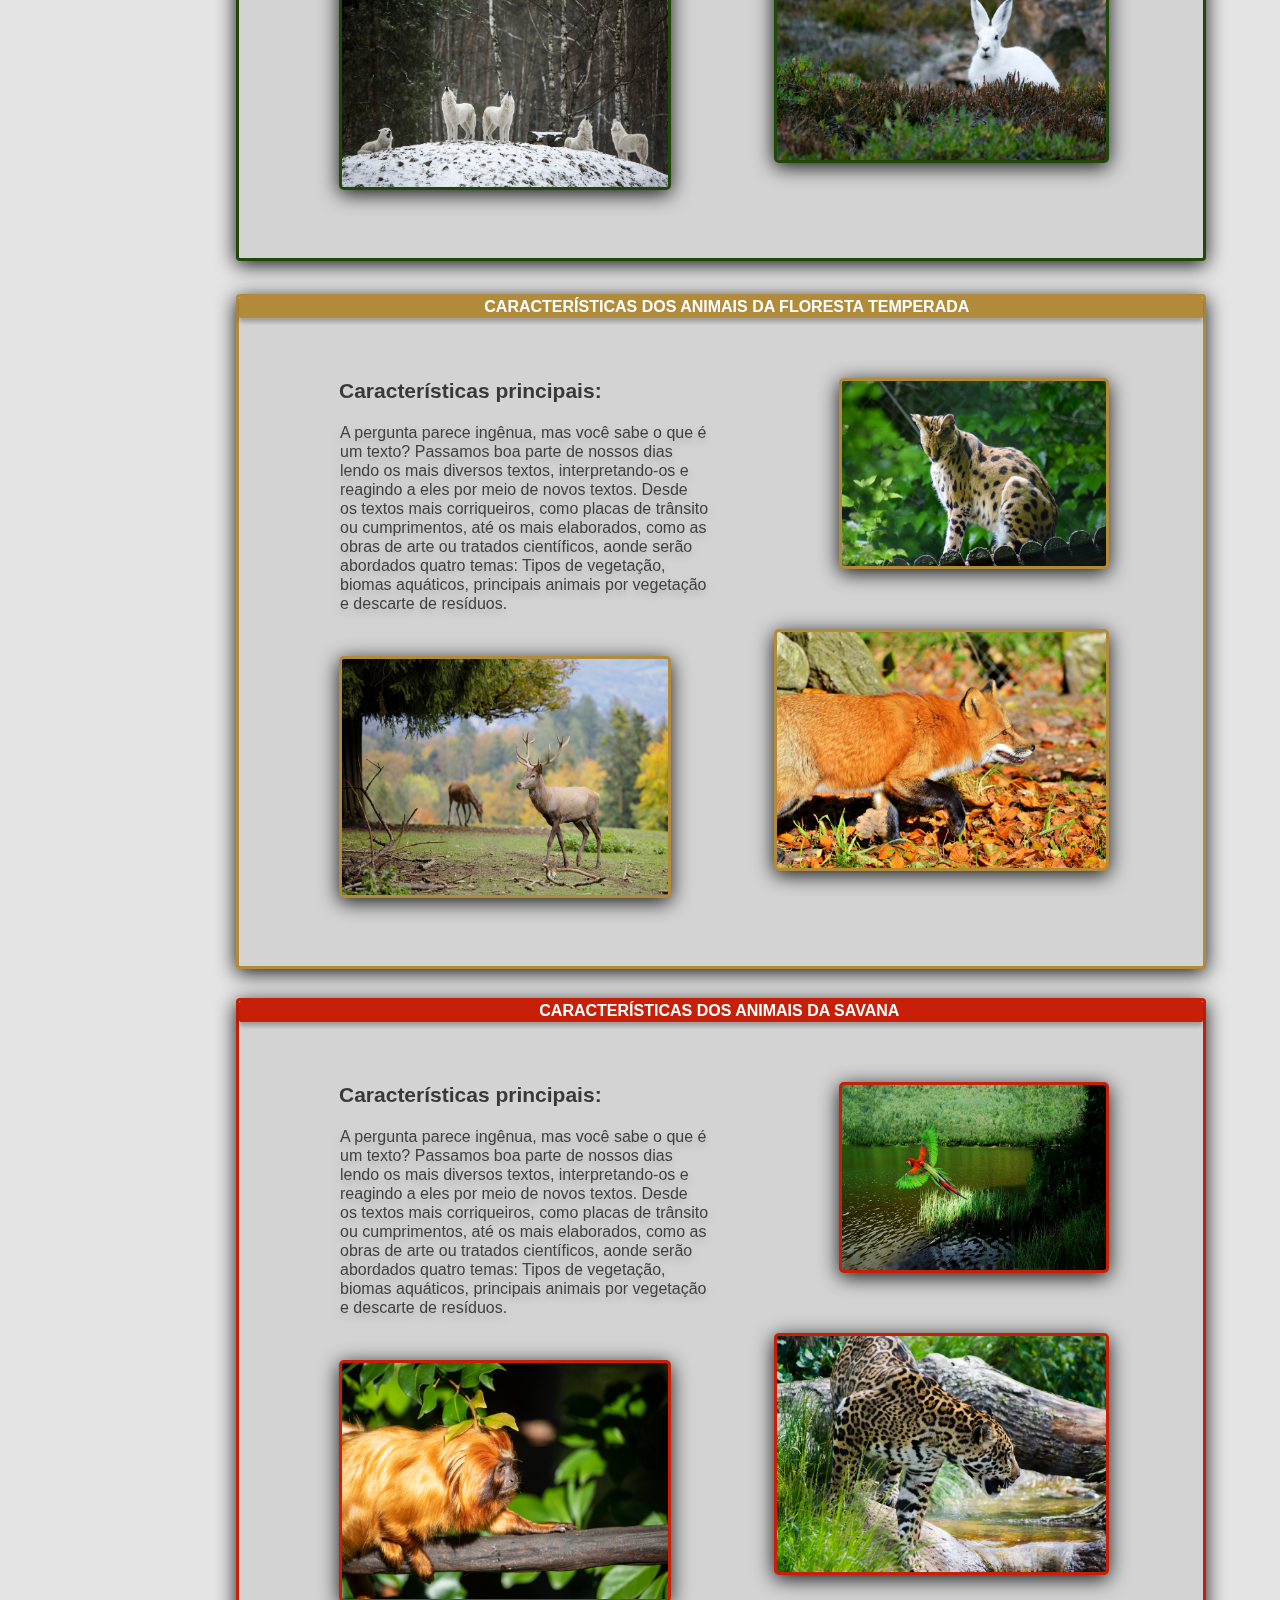
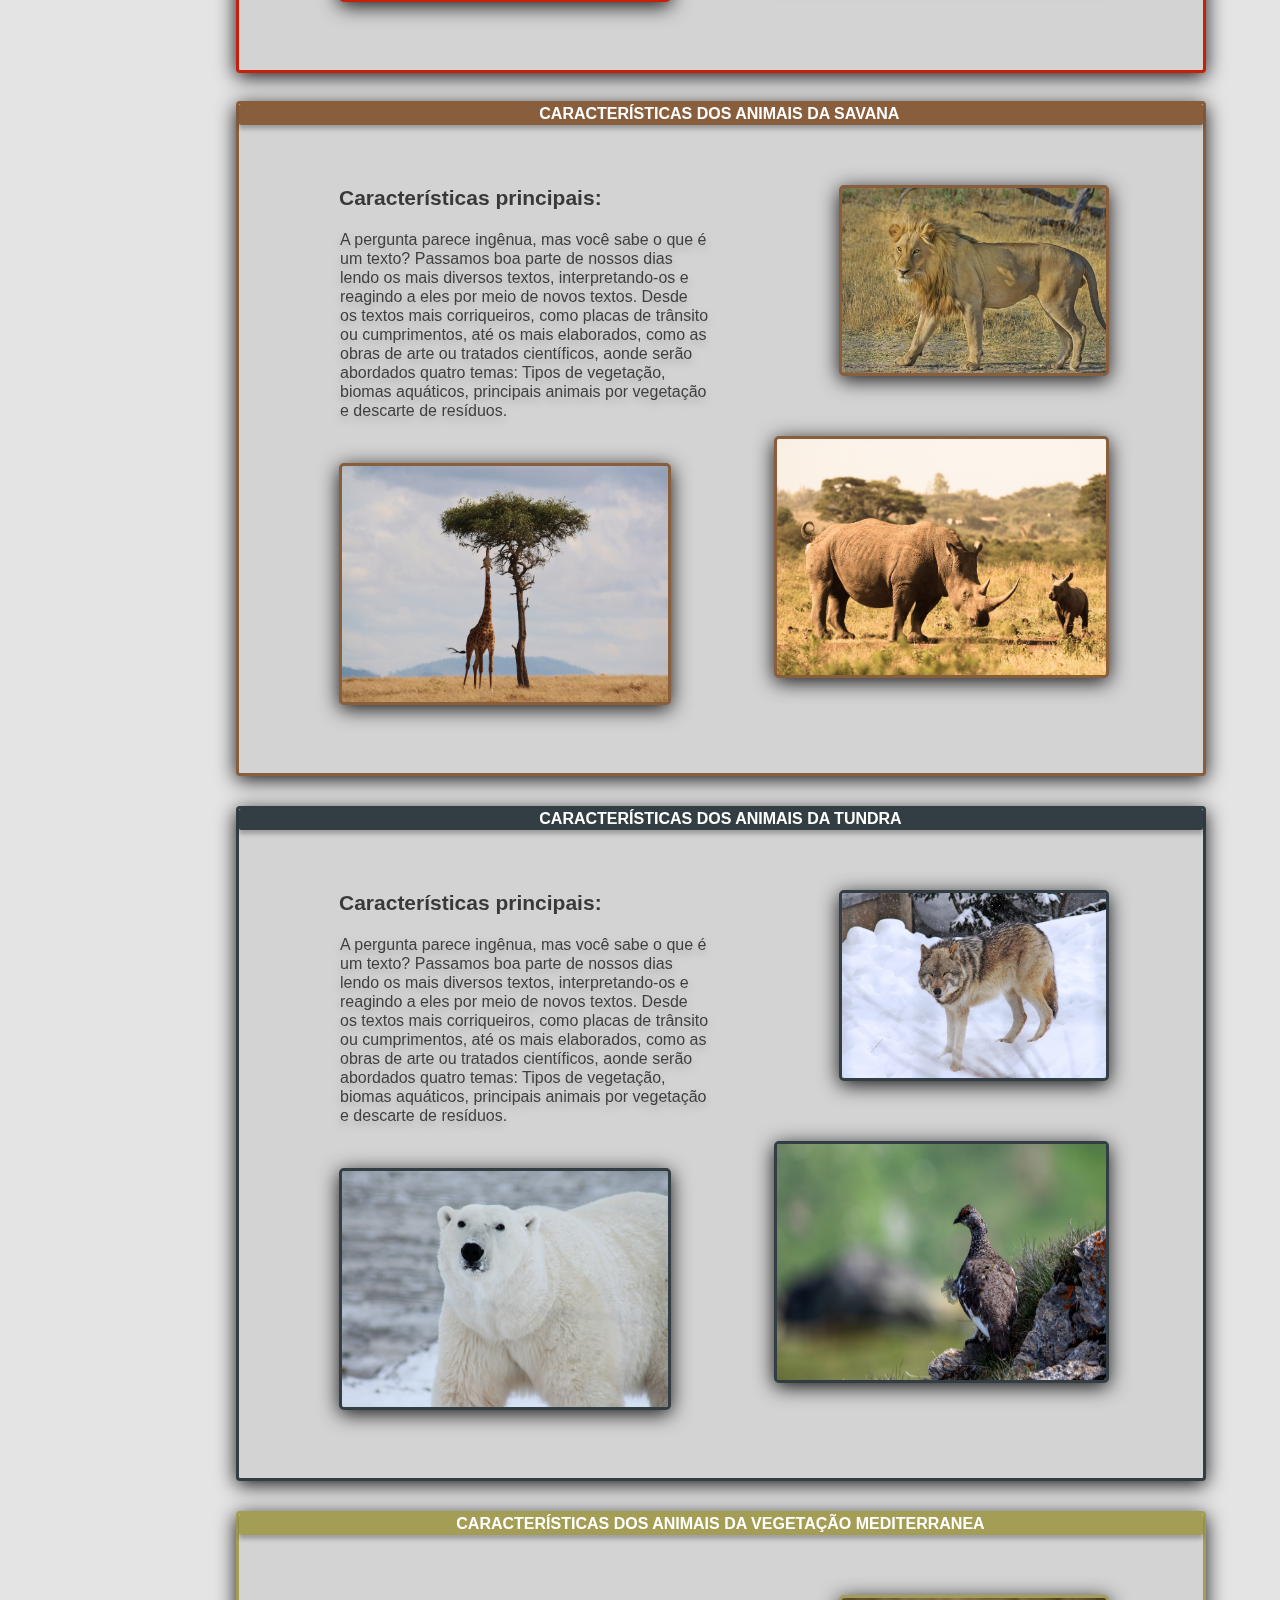
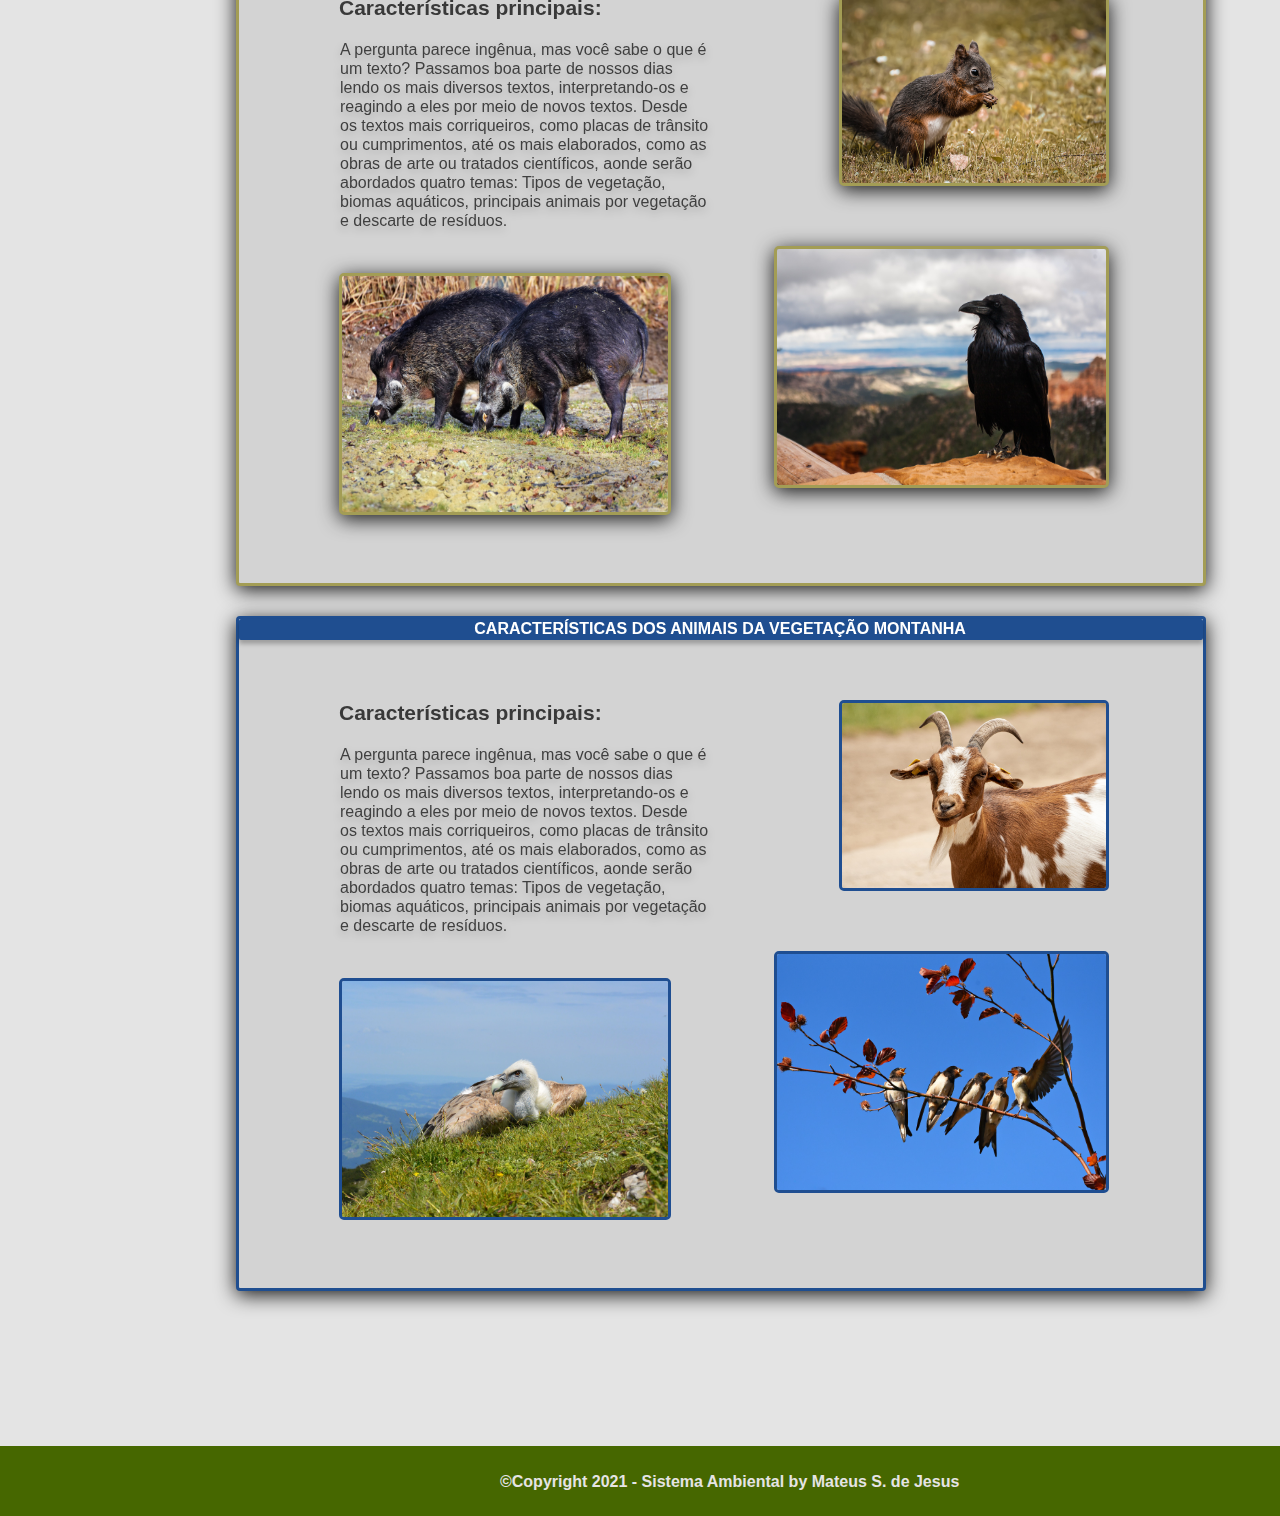
==== commit 73079960: "Oitavo commit" ====
--- a/animais.html
+++ b/animais.html
@@ -1,4 +1,4 @@
-<<!DOCTYPE html>
+<!DOCTYPE html>
 <html lang = "pt-br">
 <head>
 	<title>Sistema Ambiental</title>
@@ -57,7 +57,7 @@
 		<section id="introducao" class="introducao">
 			<div class="pos-introducao">
 				<h3>Introdução</h3>
-				<h1>Tipos de vegetação</h1>
+				<h1>Tipos de animais</h1>
 				<p class="text-introducao">
 					A pergunta parece ingênua, mas você sabe o que é um texto? Passamos boa parte de nossos dias lendo os mais diversos textos, interpretando-os e reagindo a eles por meio de novos textos.
 					Desde os textos mais corriqueiros, como placas de trânsito ou cumprimentos, até os mais elaborados, como as obras de arte ou tratados científicos, aonde serão abordados quatro temas: Tipos de vegetação,  biomas aquáticos, principais animais por vegetação e descarte de resíduos.
--- a/css/animal.css
+++ b/css/animal.css
@@ -58,7 +58,7 @@
 	position: absolute;
 	color: #E5E4E4;
 	left: 1280px;
-	top: 19px;
+	top: 6px;
 	cursor: pointer;
 }
 
@@ -260,6 +260,7 @@
 	box-sizing: border-box;
 	filter: drop-shadow(0px 4px 10px rgba(0, 0, 0, 0.9));
 	border-radius: 4px;
+	background-color: #D3D3D3;
 
 }
 
@@ -276,7 +277,7 @@
 	font-size: 16px;
 	line-height: 19px;
 	color: #3F3F3F;
-	text-shadow: 0px 4px 4px rgba(0, 0, 0, 0.1);
+	filter: drop-shadow(0px 4px 4px rgba(0, 0, 0, 0.2));
 }
 
 .pos-titulo-main
@@ -341,7 +342,9 @@
 	position: absolute;
 	width: 493.04px;
 	height: 152.93px;
+	left: -20px;
 	color: #3F3F3F;
+	padding: 20px;
 }
 .pos-introducao
 {
@@ -393,6 +396,8 @@
 .img-deserto
 {
 	border: 3px solid #CD9242;
+	box-sizing: border-box;
+	filter: drop-shadow(0px 4px 10px rgba(0, 0, 0, 0.9));
 	border-radius: 5px;
 }
 
@@ -419,6 +424,8 @@
 .img-estepe
 {
 	border: 3px solid #688F48;
+	box-sizing: border-box;
+	filter: drop-shadow(0px 4px 10px rgba(0, 0, 0, 0.9));
 	border-radius: 5px;
 }
 
@@ -445,7 +452,10 @@
 .img-conifera
 {
 	border: 3px solid #204808;
-	border-radius: 5px;
+	box-sizing: border-box;
+	filter: drop-shadow(0px 4px 10px rgba(0, 0, 0, 0.9));
+	border-radius: 5px;
+
 }
 
 /*VEGETAÇÃO TEMPERADA*/
@@ -471,6 +481,8 @@
 .img-temperada
 {
 	border: 3px solid #B28B3A;
+	box-sizing: border-box;
+	filter: drop-shadow(0px 4px 10px rgba(0, 0, 0, 0.9));
 	border-radius: 5px;
 }
 
@@ -497,6 +509,8 @@
 .img-tropical
 {
 	border: 3px solid #C81F08;
+	box-sizing: border-box;
+	filter: drop-shadow(0px 4px 10px rgba(0, 0, 0, 0.9));
 	border-radius: 5px;
 }
 
@@ -523,6 +537,8 @@
 .img-savana
 {
 	border: 3px solid #885E3C;
+	box-sizing: border-box;
+	filter: drop-shadow(0px 4px 10px rgba(0, 0, 0, 0.9));
 	border-radius: 5px;
 }
 
@@ -549,6 +565,8 @@
 .img-tundra
 {
 	border: 3px solid #333E44;
+	box-sizing: border-box;
+	filter: drop-shadow(0px 4px 10px rgba(0, 0, 0, 0.9));
 	border-radius: 5px;
 }
 
@@ -575,6 +593,8 @@
 .img-mediterranea
 {
 	border: 3px solid #A39D55;
+	box-sizing: border-box;
+	filter: drop-shadow(0px 4px 10px rgba(0, 0, 0, 0.9));
 	border-radius: 5px;
 }
 
@@ -600,7 +620,8 @@
 
 .img-montanha
 {
-	border: 3px solid #1F4E90;
+	border: 3px solid #1F4E91;
+	box-sizing: border-box;
 	border-radius: 5px;
 }
 
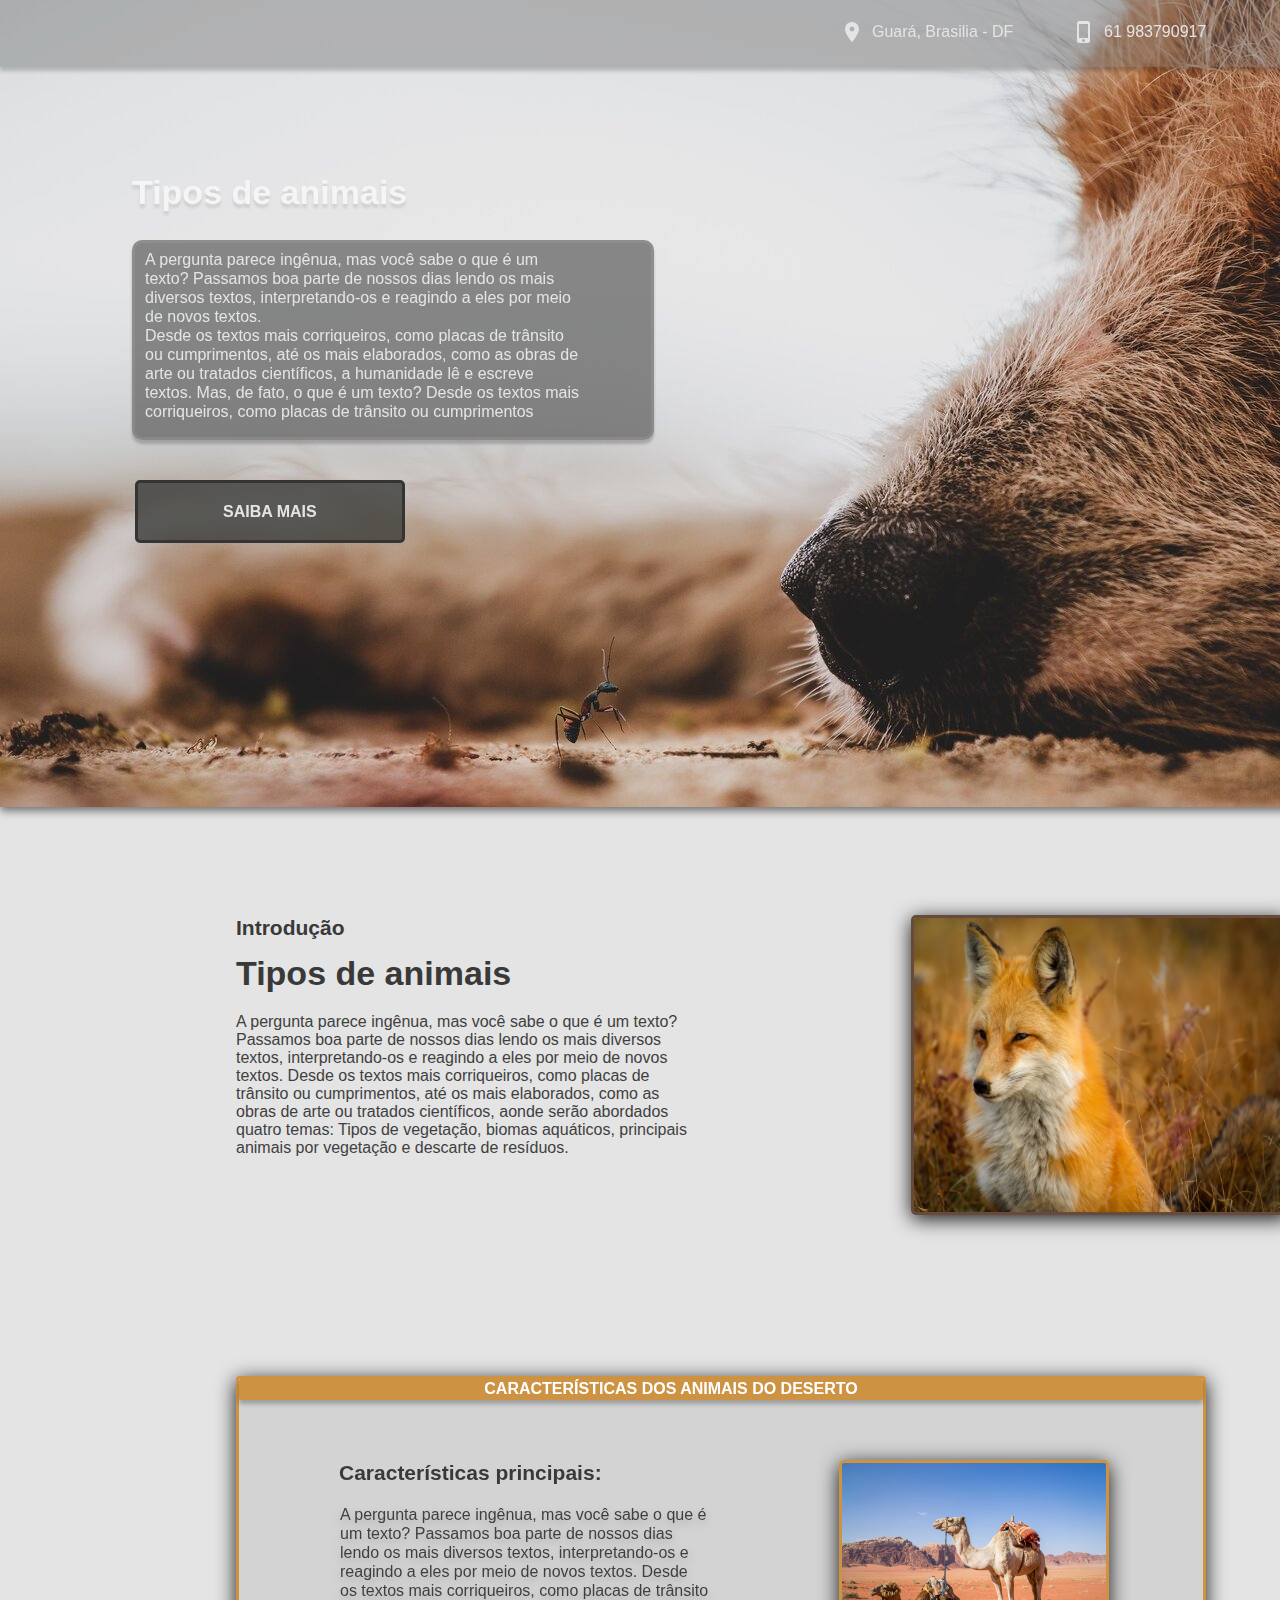
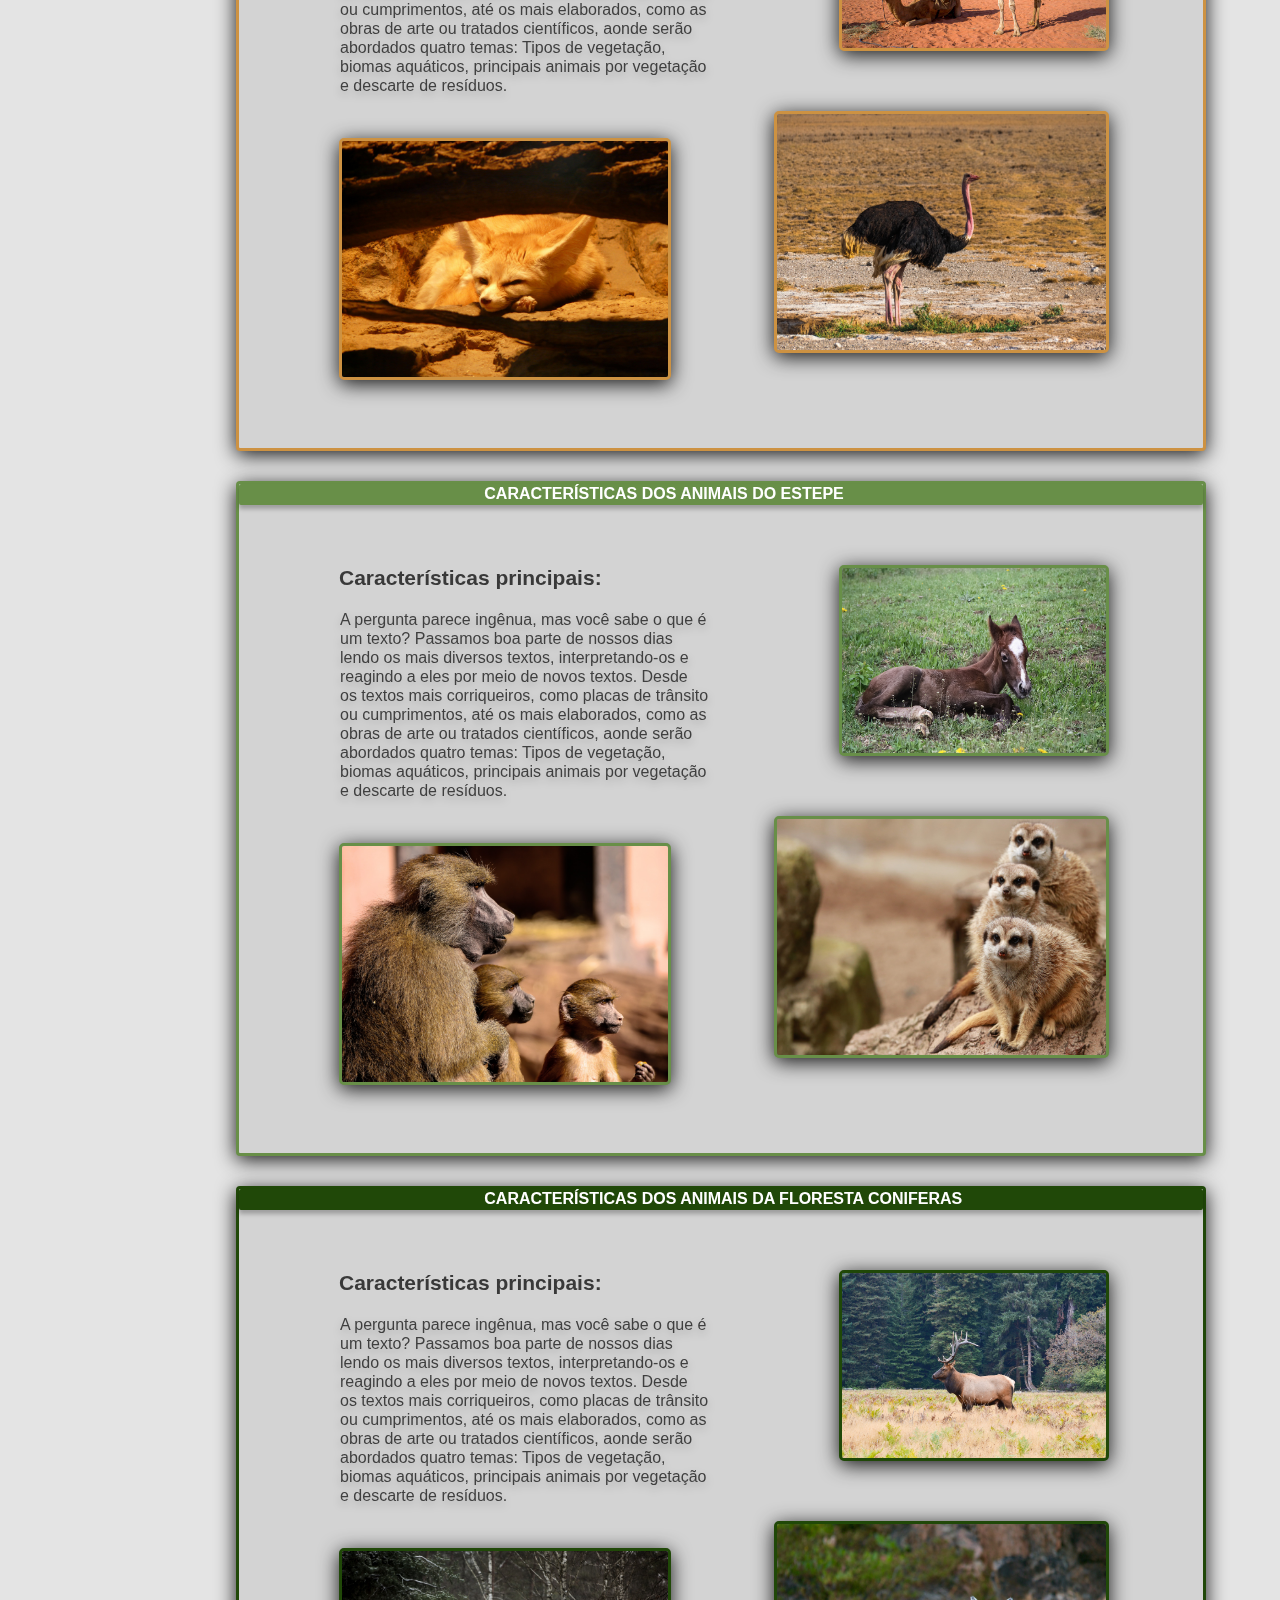
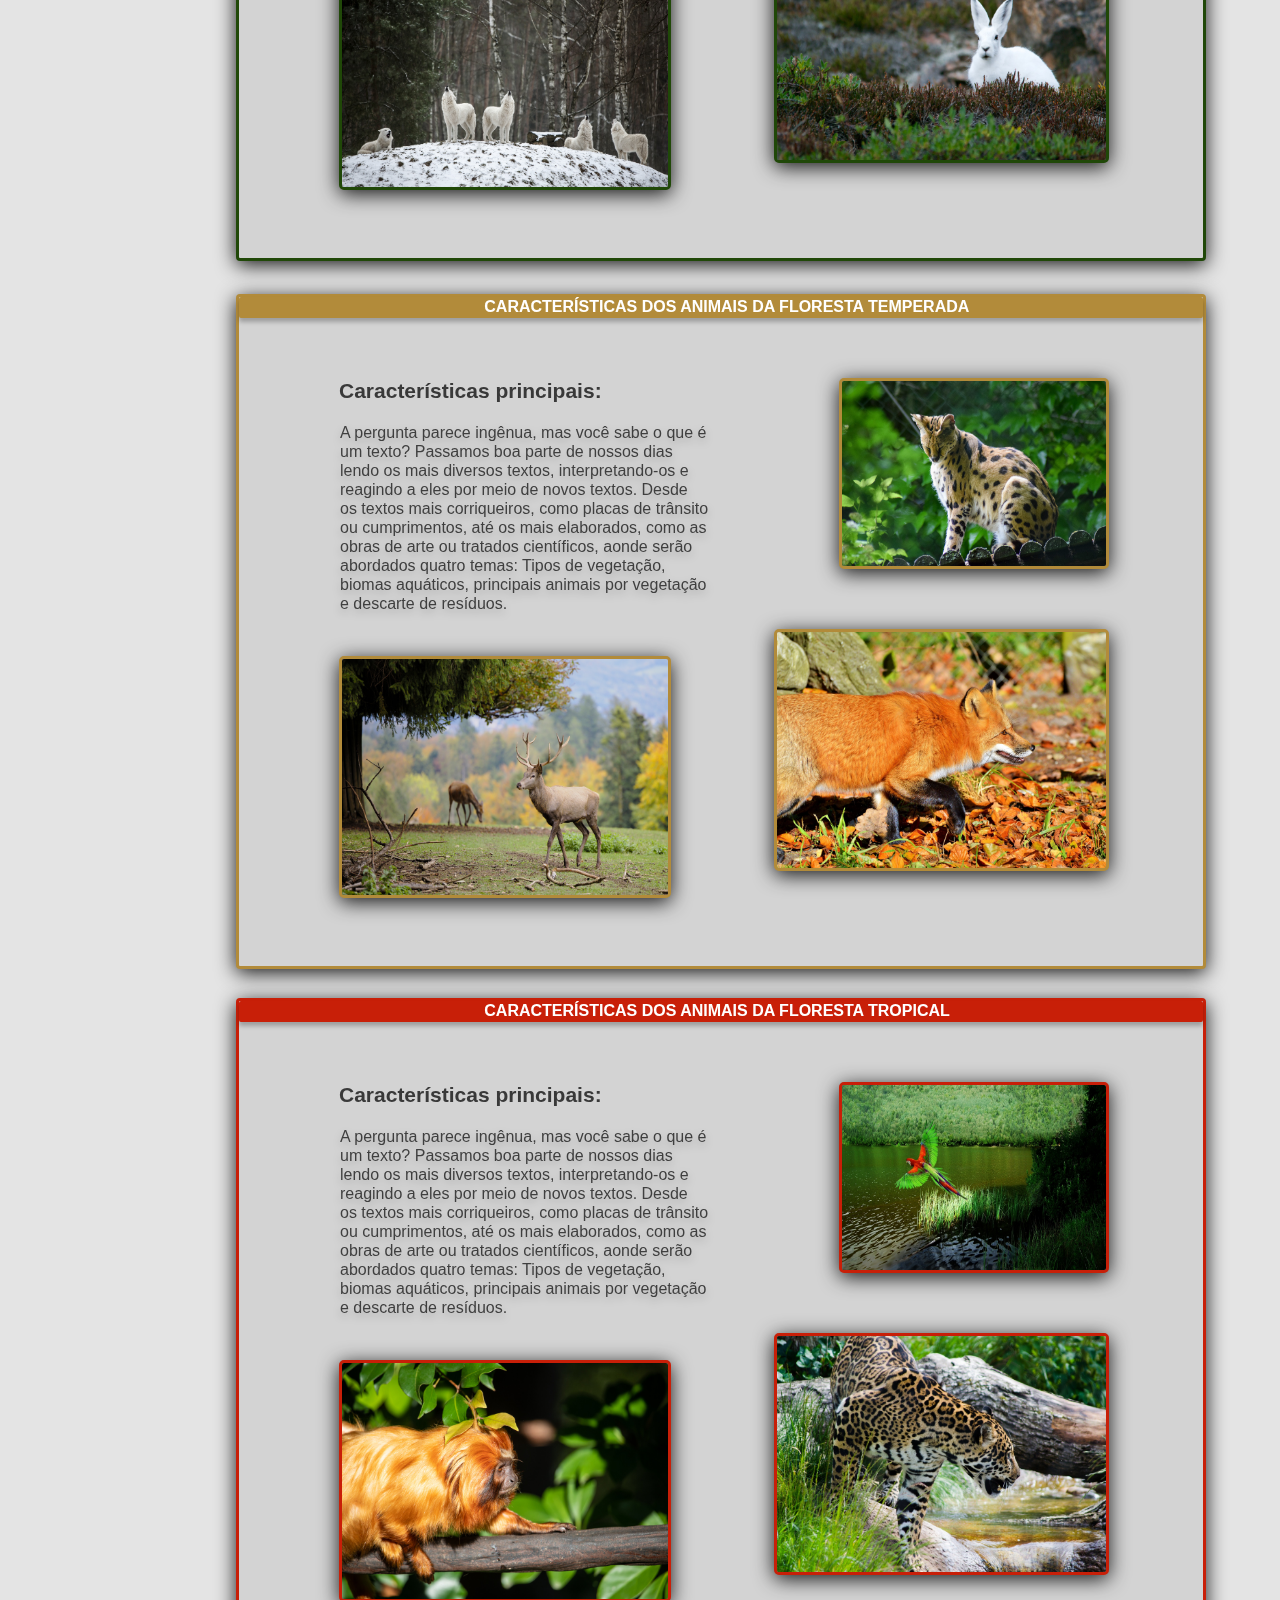
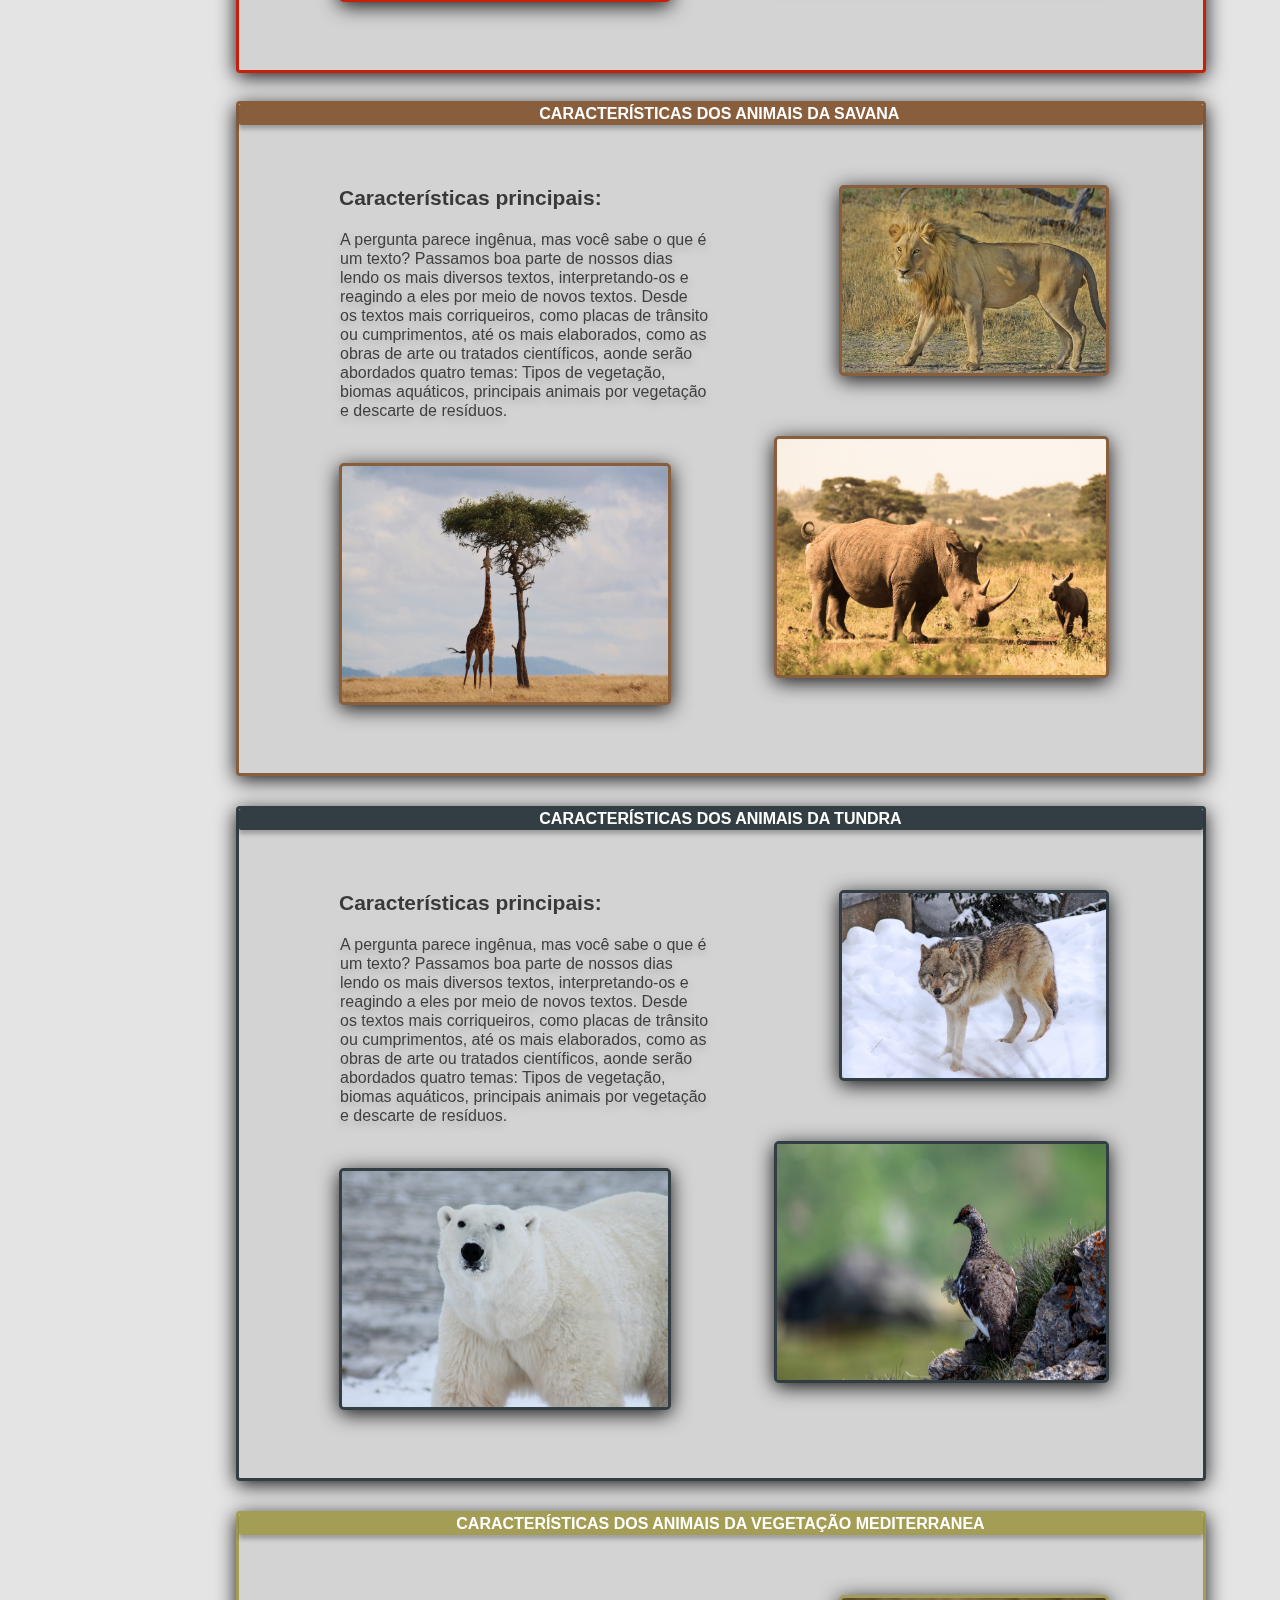
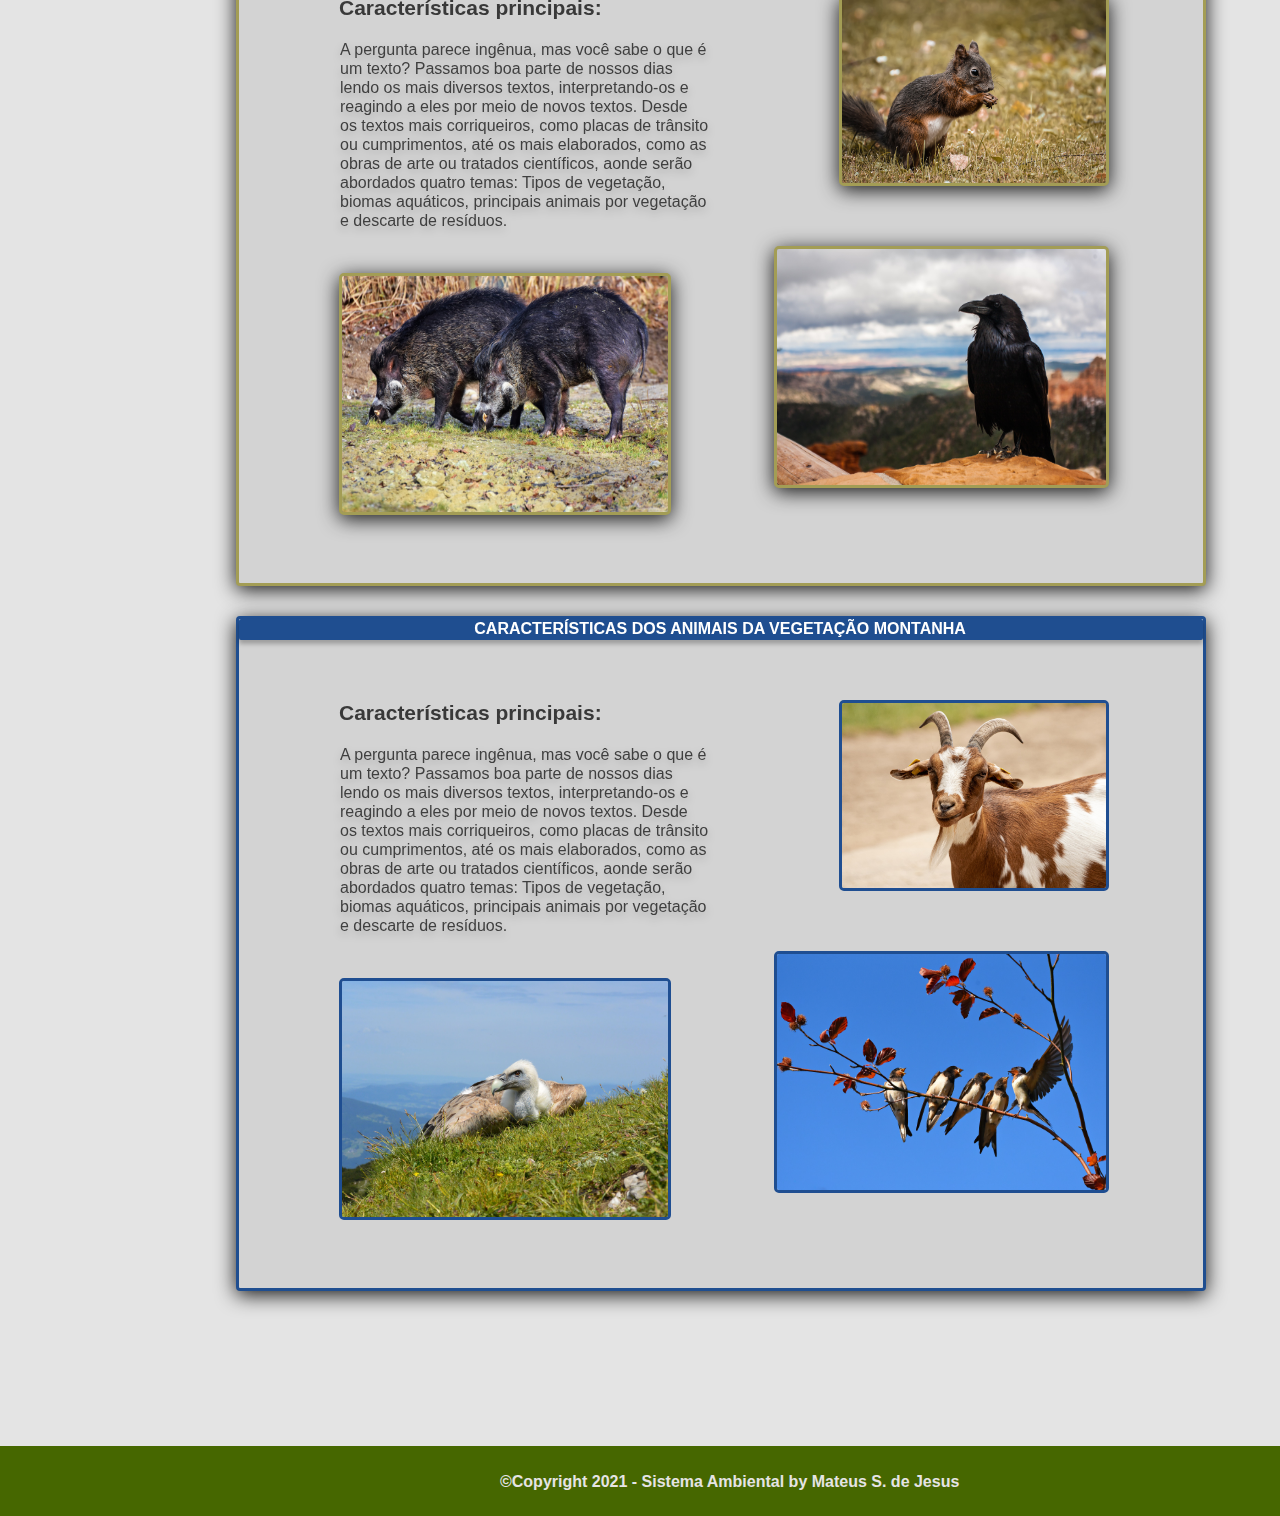
==== commit 04efd119: "último commit" ====
--- a/animais.html
+++ b/animais.html
@@ -72,7 +72,7 @@
 		<section class="box-content-main box-deserto">
 			<div class="header-content-main header-deserto">
 				<div class="pos-titulo-deserto">
-					<h2 class="titulo-main">CARACTERÍSTICAS DOS ANIMAIS DA FLORESTA DESERTO</h2>
+					<h2 class="titulo-main">CARACTERÍSTICAS DOS ANIMAIS DO DESERTO</h2>
 				</div>
 			</div>
 				<h3 class="sub-titulo-main">Características principais: </h3>
@@ -95,7 +95,7 @@
 		<section class="box-content-main box-estepe">
 			<div class="header-content-main header-estepe">
 				<div class="pos-titulo-estepe">
-					<h2 class="titulo-main">CARACTERÍSTICAS DOS ANIMAIS DA FLORESTA ESTEPE</h2>
+					<h2 class="titulo-main">CARACTERÍSTICAS DOS ANIMAIS DO ESTEPE</h2>
 				</div>
 			</div>
 				<h3 class="sub-titulo-main">Características principais: </h3>
@@ -164,7 +164,7 @@
 		<section class="box-content-main box-tropical">
 			<div class="header-content-main header-tropical">
 				<div class="pos-titulo-tropical">
-					<h2 class="titulo-main">CARACTERÍSTICAS DOS ANIMAIS DA SAVANA</h2>
+					<h2 class="titulo-main">CARACTERÍSTICAS DOS ANIMAIS DA FLORESTA TROPICAL</h2>
 				</div>
 			</div>
 				<h3 class="sub-titulo-main">Características principais: </h3>
--- a/css/animal.css
+++ b/css/animal.css
@@ -502,7 +502,7 @@
 .pos-titulo-tropical
 {
 	position: absolute;
-	left: 300px;
+	left: 245px;
 	top: 0px;
 }
 
